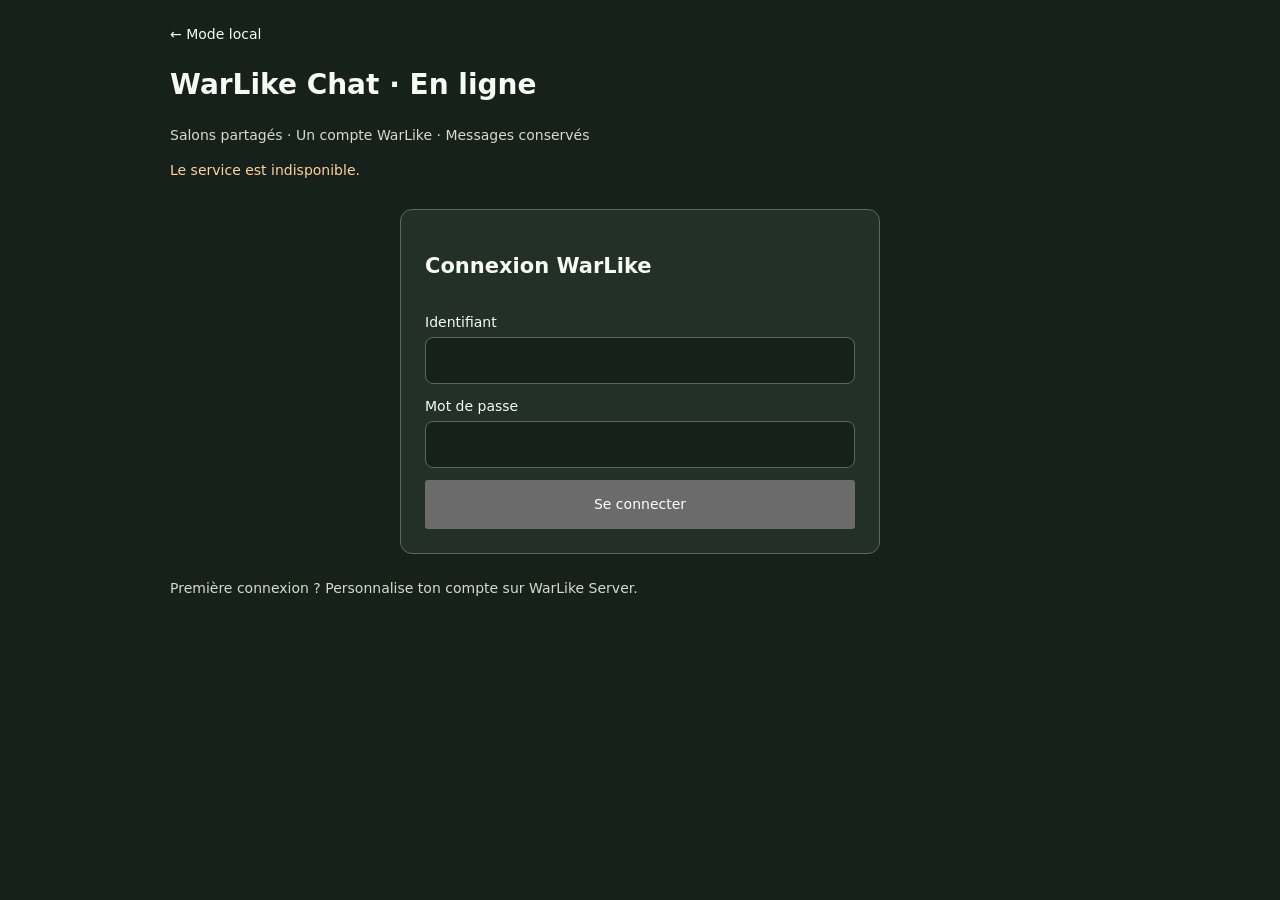
==== index.html @ e77556ca "Add opt-in Chat Web Push subscription and service worker" ====
<!doctype html><html data-warlike-app="warlike-chat" lang="fr"><head><meta charset="utf-8"><meta name="viewport" content="width=device-width,initial-scale=1"><title>WarLike Chat — En ligne</title><link rel="stylesheet" href="/style.css"><style>body{padding:24px}.online{max-width:940px;margin:auto}.online input,.online button,.online select{padding:12px;margin:5px;font:inherit}.online input,.online select{color:#f2f7fa;background:#17242b;border:1px solid #53616c;border-radius:8px}.online button{cursor:pointer}#feed{height:50vh;overflow:auto;border:1px solid #52606c;padding:16px;border-radius:12px}#feed article{padding:12px;border-bottom:1px solid #4e5a63}#feedback{min-height:25px;color:#ffd29a}form{margin:12px 0}[hidden]{display:none!important}.hint{color:#b2c5ce}.delete{font-size:12px}#message{width:min(70%,600px)}.exchange{display:grid;grid-template-columns:200px minmax(0,1fr);gap:12px}.exchange aside{border:1px solid var(--wl-border,#53616c);padding:12px;border-radius:10px}#members{display:grid;max-height:40vh;overflow:auto}#members button{text-align:left}#feed article{max-width:85%;background:var(--wl-surface-alt,#303d35);border-radius:10px;margin:8px 0;overflow-wrap:anywhere}#feed article.own{margin-left:auto;border:1px solid var(--wl-border,#53616c)}@media(max-width:600px){.exchange{grid-template-columns:1fr}#members{max-height:110px}} </style>
<link rel="stylesheet" href="/design-system/warlike-foundation.css?v=1.1">
<link rel="stylesheet" href="/design-system/warlike-shell.css?v=1.1">
<style>#login{display:grid;gap:12px;max-width:480px;margin:24px auto;padding:24px;border:1px solid var(--wl-border,#53616c);border-radius:12px;background:var(--wl-surface,#24332b)}#login label{display:grid;gap:4px}#login input{width:100%;box-sizing:border-box;margin:0;color:var(--wl-text,#fff);background:var(--wl-bg,#17242b)}#login button{margin:0}body{background:var(--wl-bg,#17242b);color:var(--wl-text,#fff)}</style><style>.account-bar{display:flex;justify-content:flex-end;margin-bottom:12px}.account-bar details,#recordingsPanel{border:1px solid var(--wl-border,#53616c);background:var(--wl-surface,#24332b);color:var(--wl-text,#fff);padding:16px;border-radius:12px}.account-bar summary{cursor:pointer}.account-bar details[open]{min-width:min(280px,90vw)}.account-bar details button,.account-bar details a{display:block;margin:8px 0}.account-bar a{color:inherit}</style></head><body><main class="online"><a href="/local.html">← Mode local</a><h1>WarLike Chat · En ligne</h1><p class="hint">Salons partagés · Un compte WarLike · Messages conservés</p><p id="feedback" role="status">Chargement du formulaire sécurisé…</p><noscript>Active JavaScript pour te connecter.</noscript><section id="auth"><form id="login" method="post" action="/api/login"><h2>Connexion WarLike</h2><label>Identifiant <input name="username" autocomplete="username" required></label><label>Mot de passe <input type="password" name="password" autocomplete="current-password" required></label><button id="loginSubmit" disabled>Se connecter</button></form><p class="hint">Première connexion ? <a href="https://warlike-server.pages.dev/connexion">Personnalise ton compte sur WarLike Server</a>.</p></section><section id="chat" hidden><header class="account-bar"><details id="accountMenu"><summary>Mon compte · <b id="who"></b></summary><p id="accountRole"></p><a href="https://warlike-server.pages.dev/connexion">Gérer mon compte</a><button type="button" id="openRecordings">Mes enregistrements</button><button type="button" id="pushToggle">Activer les notifications</button><p id="pushStatus" role="status"></p><button type="button" id="logout">Se déconnecter</button></details></header><section id="recordingsPanel" hidden aria-labelledby="recordingsTitle"><h2 id="recordingsTitle">Mes enregistrements</h2><button type="button" id="closeRecordings">Retour aux conversations</button><p role="status">Le service de capture des conférences n’est pas encore activé. Aucun enregistrement disponible.</p></section><div id="conversationWorkspace"><details id="meetingPanel"><summary>Réunions</summary><form id="meetingCreate"><label>Titre<input name="title" maxlength="120" required></label><button>Créer une salle</button></form><button id="meetingRefresh">Actualiser les réunions</button><p id="meetingStatus" role="status"></p><div id="meetingList"></div></details><details id="sharedContacts"><summary>Contacts synchronisés WarLike</summary><form id="sharedContactForm"><label>Nom<input name="name" maxlength="80" required></label><label>Numéro WarLike<input name="number" maxlength="24" required></label><button>Enregistrer</button></form><label>Rechercher un contact<input id="sharedSearch" type="search" maxlength="80"></label><button id="sharedContactRefresh" type="button">Actualiser</button><p id="sharedContactStatus" role="status"></p><ul id="sharedContactList"></ul></details><label>Salon <select id="room"></select></label><div class="exchange"><aside><h3>Membres</h3><small>● En ligne · ○ Hors ligne</small><div id="members"></div></aside><div id="feed" role="log" aria-live="polite"></div></div><form id="sendForm"><label for="message">Message</label><input id="message" maxlength="2000" required placeholder="Écris un message…"><button>Envoyer</button></form><small>Actualisation toutes les 3 secondes · Messages partagés avec les membres connectés</small></div></section></main><script type="module" src="/online.js?v=5"></script></body></html>
---- style.css ----
:root{font:14px/1.5 Inter,system-ui,'Segoe UI',sans-serif;color:#e7eef5;background:#0c1118}*{box-sizing:border-box}body{margin:0}button,input,textarea{font:inherit}button{cursor:pointer}a{color:inherit;text-decoration:none}button:focus-visible,a:focus-visible,input:focus-visible,textarea:focus-visible{outline:2px solid #7fddc8;outline-offset:2px}.shell{display:grid;grid-template-columns:255px minmax(0,1fr) 240px;height:100dvh;min-height:500px}.sidebar{display:flex;flex-direction:column;background:#121a24;border-right:1px solid #2e3847;padding:25px 14px}.brand{display:flex;align-items:center;gap:12px;padding:0 12px;margin-bottom:45px}.mark{width:40px;height:42px;display:grid;place-items:center;border:1px solid #7ed9bd;background:#1c413c;border-radius:10px;font-size:27px;font-weight:900;color:#a7ffdd}.brand b{display:block;letter-spacing:2px}.brand small{font-size:9px;letter-spacing:1.5px;color:#78b5aa}.section-name,.kicker{font-size:10px;letter-spacing:1.8px;color:#8295a9;font-weight:700}.section-name{padding:0 14px;margin-bottom:10px}#rooms{display:grid;gap:5px}#rooms button{display:flex;gap:11px;width:100%;border:0;border-radius:8px;background:transparent;color:#afbfcd;padding:11px 14px;text-align:left}#rooms button span{color:#738c9a;font-size:18px;line-height:19px}#rooms button.active,#rooms button:hover{background:#243a43;color:white}#rooms button.active span{color:#7dd9bf}.new-room{margin:18px 4px;border:1px dashed #476173;background:#192632;color:#98bcb7;padding:11px;border-radius:8px;text-align:left}.side-bottom{margin-top:auto;padding:15px 8px 0;border-top:1px solid #33404e;display:flex;gap:10px;align-items:center}.user-avatar{width:38px;height:38px;display:grid;place-items:center;border-radius:11px;background:#386d5e;font-weight:800}.side-bottom small{display:block;font-size:10px;color:#8497a3}.main{min-width:0;display:flex;flex-direction:column;background:radial-gradient(circle at 82% -15%,#24453a50,transparent 44%),#0c131a}.top{border-bottom:1px solid #2b3541;padding:22px 30px 18px;display:flex;align-items:center;justify-content:space-between;gap:16px}.top h1{font-size:24px;margin:4px 0;font-weight:700}.top span{font-size:12px;color:#9aaab7}.header-actions{display:flex;gap:8px;flex-wrap:wrap}.header-actions button,.import-button{border:1px solid #3a4b5b;background:#1c2a35;color:#cfdfeb;border-radius:7px;padding:9px 11px;cursor:pointer}.header-actions button:hover,.import-button:hover{background:#2a4249}.notice{display:flex;align-items:flex-start;gap:9px;background:#182b32;border-bottom:1px solid #2c4b4b;padding:10px 27px;color:#a9c9c5;font-size:11px}.dot{display:block;width:7px;height:7px;border-radius:50%;background:#ddb57b;flex-shrink:0;margin-top:4px}.messages{flex:1;overflow-y:auto;padding:25px 30px;scrollbar-width:thin}.empty{margin:70px auto;max-width:370px;text-align:center;color:#8da1ae}.empty b{display:block;color:#dae9ed;font-size:18px;margin-bottom:9px}.message{display:flex;gap:12px;margin:0 0 24px;max-width:850px}.avatar{height:38px;width:38px;background:#244a47;border:1px solid #427d72;border-radius:11px;display:grid;place-items:center;color:#b1f6df;flex-shrink:0;font-weight:800}.message header{display:flex;align-items:center;gap:10px}.message header b{font-size:13px}.message time{color:#82919e;font-size:10px}.message p{margin:5px 0;white-space:pre-wrap;overflow-wrap:anywhere;font-size:13px;color:#cddae4}.message main{flex:1;min-width:0}.message .delete{margin-left:auto;border:0;color:#8699a6;background:none;font-size:12px;visibility:hidden}.message:hover .delete,.message .delete:focus-visible{visibility:visible}.composer{background:#121c26;border-top:1px solid #2e404c;padding:16px 26px 20px}.composer label{display:block;color:#a3b9c2;font-weight:800;letter-spacing:.8px;font-size:10px;margin-bottom:7px}.compose-row{display:flex;gap:10px;align-items:stretch}.compose-row textarea{flex:1;min-width:0;resize:vertical;max-height:190px;min-height:60px;border:1px solid #435262;border-radius:8px;background:#1c2c37;color:#e8f3f2;padding:11px 12px}.compose-row button{background:#8fdec1;color:#10251e;border:0;border-radius:8px;padding:0 20px;font-weight:800}.composer small{display:block;margin-top:7px;font-size:10px;color:#879cab}.details{background:#141e29;border-left:1px solid #2e3846;padding:27px 20px}.room-symbol{height:72px;width:72px;border:1px solid #427765;border-radius:18px;background:#234338;display:grid;place-items:center;font-size:40px;color:#a7f1d3;margin:25px 0 15px}.details h2{font-size:19px;margin:0}.details p{color:#97a9b8;font-size:12px;line-height:1.65}.stat{margin:24px 0;padding:13px;background:#1e2d39;border:1px solid #344858;border-radius:9px}.stat strong{font-size:25px;display:block}.stat span{color:#96afbe;font-size:11px}.details hr{border:0;border-top:1px solid #2d3e49}.details h3{color:#899fae;font-size:10px;letter-spacing:1.5px}.details button{display:block;background:#32282b;border:1px solid #65424b;color:#f0c8c8;border-radius:7px;padding:10px;width:100%;margin:13px 0}.details a{display:block;color:#9bdfc7;margin:14px 0}.details .small{font-size:11px;margin-top:30px}.searchbar{display:flex;gap:8px;padding:10px 27px;background:#15242d}.searchbar input{flex:1;min-width:0;background:#253744;border:1px solid #4b6571;color:#e8f3f3;padding:8px;border-radius:6px}.searchbar button{background:transparent;color:#e9eeee;border:0}dialog{background:#17242e;color:#e9f0f7;border:1px solid #4b6470;border-radius:12px;min-width:min(440px,95vw);box-shadow:0 15px 70px #0009}dialog::backdrop{background:#050b11bc}dialog h2{margin:0 0 19px}dialog label{display:grid;gap:6px;margin:13px 0;font-size:12px}dialog input{background:#243541;border:1px solid #526371;border-radius:6px;padding:9px;color:white}.dialog-actions{display:flex;justify-content:end;gap:9px;margin-top:23px}.dialog-actions button{background:#285e50;color:white;border:0;border-radius:6px;padding:9px 15px}@media(max-width:1100px){.shell{grid-template-columns:230px minmax(0,1fr)}.details{display:none}}@media(max-width:640px){.shell{grid-template-columns:1fr;grid-template-rows:auto minmax(0,1fr);height:100dvh}.sidebar{padding:10px 10px 4px;border-right:0;border-bottom:1px solid #354956}.brand{margin:0 0 8px}.mark{width:32px;height:32px;font-size:20px}.section-name,.side-bottom{display:none}#rooms{display:flex;gap:5px;overflow-x:auto}#rooms button{min-width:max-content;padding:7px 10px}.new-room{margin:5px 0;padding:7px}.top{padding:13px 16px;align-items:flex-start}.top h1{font-size:19px}.header-actions{gap:4px}.header-actions button,.import-button{font-size:11px;padding:6px}.messages{padding:18px 15px}.composer{padding:12px}.compose-row button{padding:0 12px}.notice{padding:7px 12px}}
---- design-system/warlike-shell.css ----
/* WarLike shell adapter — presentation only; retain app layout and semantic states. */
html[data-warlike-app="warlike-chat"],html[data-warlike-app="warlike-chat"] body.light{--bg:var(--wl-bg);--panel:var(--wl-surface);--panel2:var(--wl-surface-alt);--surface:var(--wl-surface);--soft:var(--wl-surface-alt);--side:var(--wl-bg);--line:var(--wl-border);--text:var(--wl-text);--white:var(--wl-text);--muted:var(--wl-text-muted);--accent:var(--wl-accent);--green:var(--wl-accent);--primary:var(--wl-primary);--teal:var(--wl-accent);}
html[data-warlike-app="warlike-chat"] :is(.sidebar,.details,.composer,.notice,.stat,.searchbar,dialog){background:var(--wl-surface);border-color:var(--wl-border);color:var(--wl-text)}
html[data-warlike-app="warlike-chat"] :is(.hero,.welcome){background:linear-gradient(115deg,var(--wl-surface-alt),var(--wl-surface));border-color:var(--wl-border);color:var(--wl-text)}
html[data-warlike-app="warlike-chat"] :is(.brand small,.brand-sub,.muted,.hint,.tag,.pill,.kicker,.side-title){color:var(--wl-text-muted)}
html[data-warlike-app="warlike-chat"] :is(.eyebrow,.brand em,.brand b,.brand strong span,.logo span){color:var(--wl-accent)}
html[data-warlike-app="warlike-chat"] :is(.primary,.btn.primary,.button:not(.secondary),.cta,.read,.new-room,.export-btn,.compose-launch,.hub-primary){background:var(--wl-primary);border-color:var(--wl-primary);color:var(--wl-primary-text);border-radius:var(--wl-radius-sm)}
html[data-warlike-app="warlike-chat"] :is(.primary,.btn.primary,.cta,.read,.export-btn,.compose-launch):hover:not(:disabled){background:var(--wl-surface-alt);color:var(--wl-text);border-color:var(--wl-focus)}
html[data-warlike-app="warlike-chat"] :is(.btn:not(.primary),.secondary,.button.secondary,.ghost,.outline,.import-button,.header-actions button){background:var(--wl-surface-alt);border-color:var(--wl-border);color:var(--wl-text)}
html[data-warlike-app="warlike-chat"] :is(input:not([type=color]):not([type=range]):not([type=checkbox]):not([type=radio]):not([type=file]),select,textarea){background:var(--wl-bg);border-color:var(--wl-border);color:var(--wl-text)}
html[data-warlike-app="warlike-chat"] :is(input,textarea)::placeholder{color:var(--wl-text-muted);opacity:1}
html[data-warlike-app="warlike-chat"] :is(nav button,nav a,.nav button,.filters button,.filter,.tab):is(.active,[aria-current=page],[aria-current=true],[aria-pressed=true]){background:var(--wl-surface-alt);border-color:var(--wl-focus);color:var(--wl-text)}
html[data-warlike-app="warlike-chat"] :is(.mark,.brand-mark,.logo:not(a),.brand .mark){background:var(--wl-forest);border-color:var(--wl-sage);color:var(--wl-ivory)}
html[data-warlike-app="warlike-chat"] .main{background:var(--wl-bg)}
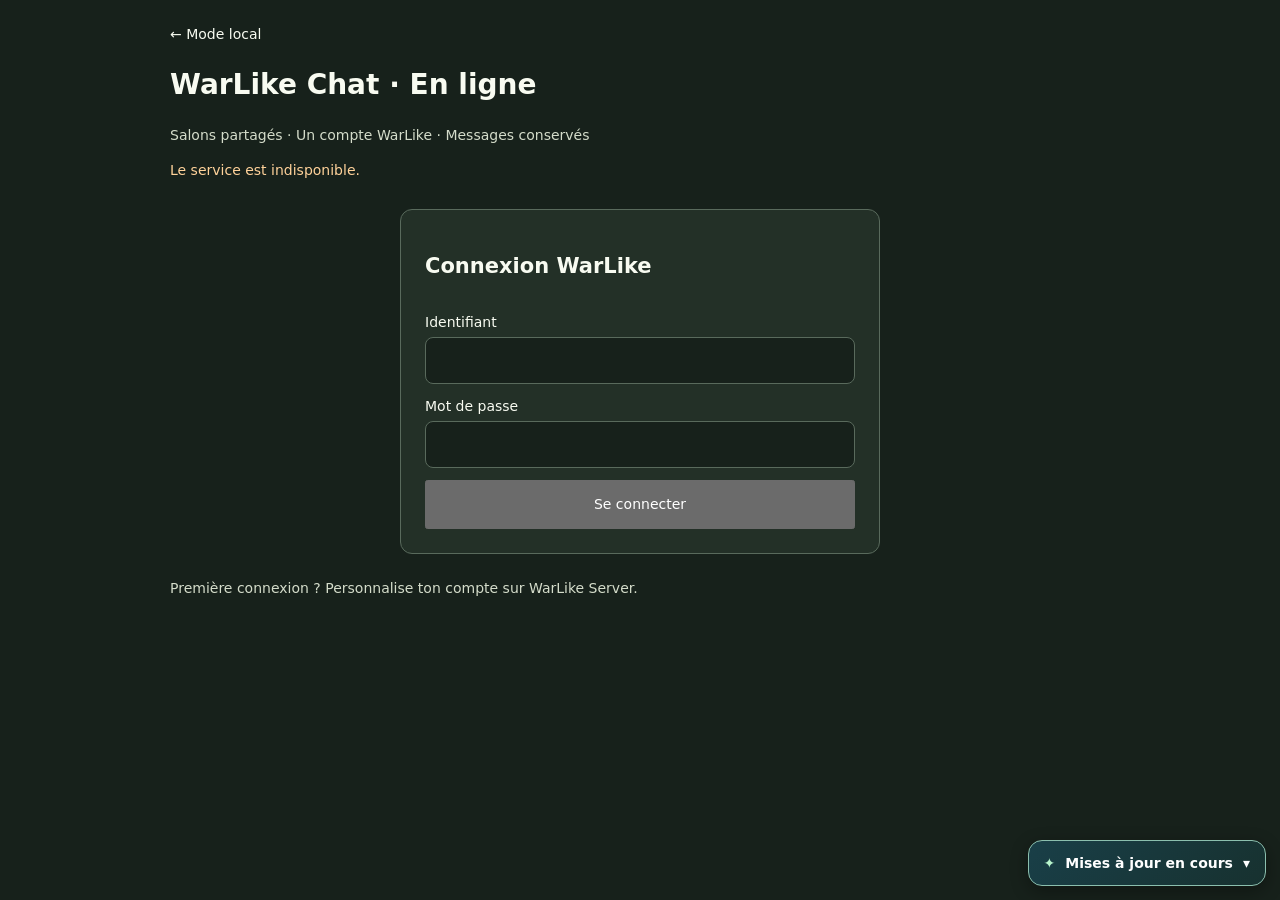
==== commit 6f5db418: "feat(ui): add unobtrusive update notice" ====
--- a/index.html
+++ b/index.html
@@ -1,4 +1,4 @@
 <!doctype html><html data-warlike-app="warlike-chat" lang="fr"><head><meta charset="utf-8"><meta name="viewport" content="width=device-width,initial-scale=1"><title>WarLike Chat — En ligne</title><link rel="stylesheet" href="/style.css"><style>body{padding:24px}.online{max-width:940px;margin:auto}.online input,.online button,.online select{padding:12px;margin:5px;font:inherit}.online input,.online select{color:#f2f7fa;background:#17242b;border:1px solid #53616c;border-radius:8px}.online button{cursor:pointer}#feed{height:50vh;overflow:auto;border:1px solid #52606c;padding:16px;border-radius:12px}#feed article{padding:12px;border-bottom:1px solid #4e5a63}#feedback{min-height:25px;color:#ffd29a}form{margin:12px 0}[hidden]{display:none!important}.hint{color:#b2c5ce}.delete{font-size:12px}#message{width:min(70%,600px)}.exchange{display:grid;grid-template-columns:200px minmax(0,1fr);gap:12px}.exchange aside{border:1px solid var(--wl-border,#53616c);padding:12px;border-radius:10px}#members{display:grid;max-height:40vh;overflow:auto}#members button{text-align:left}#feed article{max-width:85%;background:var(--wl-surface-alt,#303d35);border-radius:10px;margin:8px 0;overflow-wrap:anywhere}#feed article.own{margin-left:auto;border:1px solid var(--wl-border,#53616c)}@media(max-width:600px){.exchange{grid-template-columns:1fr}#members{max-height:110px}} </style>
 <link rel="stylesheet" href="/design-system/warlike-foundation.css?v=1.1">
 <link rel="stylesheet" href="/design-system/warlike-shell.css?v=1.1">
-<style>#login{display:grid;gap:12px;max-width:480px;margin:24px auto;padding:24px;border:1px solid var(--wl-border,#53616c);border-radius:12px;background:var(--wl-surface,#24332b)}#login label{display:grid;gap:4px}#login input{width:100%;box-sizing:border-box;margin:0;color:var(--wl-text,#fff);background:var(--wl-bg,#17242b)}#login button{margin:0}body{background:var(--wl-bg,#17242b);color:var(--wl-text,#fff)}</style><style>.account-bar{display:flex;justify-content:flex-end;margin-bottom:12px}.account-bar details,#recordingsPanel{border:1px solid var(--wl-border,#53616c);background:var(--wl-surface,#24332b);color:var(--wl-text,#fff);padding:16px;border-radius:12px}.account-bar summary{cursor:pointer}.account-bar details[open]{min-width:min(280px,90vw)}.account-bar details button,.account-bar details a{display:block;margin:8px 0}.account-bar a{color:inherit}</style></head><body><main class="online"><a href="/local.html">← Mode local</a><h1>WarLike Chat · En ligne</h1><p class="hint">Salons partagés · Un compte WarLike · Messages conservés</p><p id="feedback" role="status">Chargement du formulaire sécurisé…</p><noscript>Active JavaScript pour te connecter.</noscript><section id="auth"><form id="login" method="post" action="/api/login"><h2>Connexion WarLike</h2><label>Identifiant <input name="username" autocomplete="username" required></label><label>Mot de passe <input type="password" name="password" autocomplete="current-password" required></label><button id="loginSubmit" disabled>Se connecter</button></form><p class="hint">Première connexion ? <a href="https://warlike-server.pages.dev/connexion">Personnalise ton compte sur WarLike Server</a>.</p></section><section id="chat" hidden><header class="account-bar"><details id="accountMenu"><summary>Mon compte · <b id="who"></b></summary><p id="accountRole"></p><a href="https://warlike-server.pages.dev/connexion">Gérer mon compte</a><button type="button" id="openRecordings">Mes enregistrements</button><button type="button" id="pushToggle">Activer les notifications</button><p id="pushStatus" role="status"></p><button type="button" id="logout">Se déconnecter</button></details></header><section id="recordingsPanel" hidden aria-labelledby="recordingsTitle"><h2 id="recordingsTitle">Mes enregistrements</h2><button type="button" id="closeRecordings">Retour aux conversations</button><p role="status">Le service de capture des conférences n’est pas encore activé. Aucun enregistrement disponible.</p></section><div id="conversationWorkspace"><details id="meetingPanel"><summary>Réunions</summary><form id="meetingCreate"><label>Titre<input name="title" maxlength="120" required></label><button>Créer une salle</button></form><button id="meetingRefresh">Actualiser les réunions</button><p id="meetingStatus" role="status"></p><div id="meetingList"></div></details><details id="sharedContacts"><summary>Contacts synchronisés WarLike</summary><form id="sharedContactForm"><label>Nom<input name="name" maxlength="80" required></label><label>Numéro WarLike<input name="number" maxlength="24" required></label><button>Enregistrer</button></form><label>Rechercher un contact<input id="sharedSearch" type="search" maxlength="80"></label><button id="sharedContactRefresh" type="button">Actualiser</button><p id="sharedContactStatus" role="status"></p><ul id="sharedContactList"></ul></details><label>Salon <select id="room"></select></label><div class="exchange"><aside><h3>Membres</h3><small>● En ligne · ○ Hors ligne</small><div id="members"></div></aside><div id="feed" role="log" aria-live="polite"></div></div><form id="sendForm"><label for="message">Message</label><input id="message" maxlength="2000" required placeholder="Écris un message…"><button>Envoyer</button></form><small>Actualisation toutes les 3 secondes · Messages partagés avec les membres connectés</small></div></section></main><script type="module" src="/online.js?v=5"></script></body></html>
+<style>#login{display:grid;gap:12px;max-width:480px;margin:24px auto;padding:24px;border:1px solid var(--wl-border,#53616c);border-radius:12px;background:var(--wl-surface,#24332b)}#login label{display:grid;gap:4px}#login input{width:100%;box-sizing:border-box;margin:0;color:var(--wl-text,#fff);background:var(--wl-bg,#17242b)}#login button{margin:0}body{background:var(--wl-bg,#17242b);color:var(--wl-text,#fff)}</style><style>.account-bar{display:flex;justify-content:flex-end;margin-bottom:12px}.account-bar details,#recordingsPanel{border:1px solid var(--wl-border,#53616c);background:var(--wl-surface,#24332b);color:var(--wl-text,#fff);padding:16px;border-radius:12px}.account-bar summary{cursor:pointer}.account-bar details[open]{min-width:min(280px,90vw)}.account-bar details button,.account-bar details a{display:block;margin:8px 0}.account-bar a{color:inherit}</style><link rel="stylesheet" href="./warlike-update-status.css"></head><body><details class="warlike-update-notice"><summary>Mises à jour en cours</summary><p>WarLike évolue : améliorations et nouvelles fonctionnalités. Vous pouvez continuer à utiliser cette application normalement.</p></details><main class="online"><a href="/local.html">← Mode local</a><h1>WarLike Chat · En ligne</h1><p class="hint">Salons partagés · Un compte WarLike · Messages conservés</p><p id="feedback" role="status">Chargement du formulaire sécurisé…</p><noscript>Active JavaScript pour te connecter.</noscript><section id="auth"><form id="login" method="post" action="/api/login"><h2>Connexion WarLike</h2><label>Identifiant <input name="username" autocomplete="username" required></label><label>Mot de passe <input type="password" name="password" autocomplete="current-password" required></label><button id="loginSubmit" disabled>Se connecter</button></form><p class="hint">Première connexion ? <a href="https://warlike-server.pages.dev/connexion">Personnalise ton compte sur WarLike Server</a>.</p></section><section id="chat" hidden><header class="account-bar"><details id="accountMenu"><summary>Mon compte · <b id="who"></b></summary><p id="accountRole"></p><a href="https://warlike-server.pages.dev/connexion">Gérer mon compte</a><button type="button" id="openRecordings">Mes enregistrements</button><button type="button" id="pushToggle">Activer les notifications</button><p id="pushStatus" role="status"></p><button type="button" id="logout">Se déconnecter</button></details></header><section id="recordingsPanel" hidden aria-labelledby="recordingsTitle"><h2 id="recordingsTitle">Mes enregistrements</h2><button type="button" id="closeRecordings">Retour aux conversations</button><p role="status">Le service de capture des conférences n’est pas encore activé. Aucun enregistrement disponible.</p></section><div id="conversationWorkspace"><details id="meetingPanel"><summary>Réunions</summary><form id="meetingCreate"><label>Titre<input name="title" maxlength="120" required></label><button>Créer une salle</button></form><button id="meetingRefresh">Actualiser les réunions</button><p id="meetingStatus" role="status"></p><div id="meetingList"></div></details><details id="sharedContacts"><summary>Contacts synchronisés WarLike</summary><form id="sharedContactForm"><label>Nom<input name="name" maxlength="80" required></label><label>Numéro WarLike<input name="number" maxlength="24" required></label><button>Enregistrer</button></form><label>Rechercher un contact<input id="sharedSearch" type="search" maxlength="80"></label><button id="sharedContactRefresh" type="button">Actualiser</button><p id="sharedContactStatus" role="status"></p><ul id="sharedContactList"></ul></details><label>Salon <select id="room"></select></label><div class="exchange"><aside><h3>Membres</h3><small>● En ligne · ○ Hors ligne</small><div id="members"></div></aside><div id="feed" role="log" aria-live="polite"></div></div><form id="sendForm"><label for="message">Message</label><input id="message" maxlength="2000" required placeholder="Écris un message…"><button>Envoyer</button></form><small>Actualisation toutes les 3 secondes · Messages partagés avec les membres connectés</small></div></section></main><script type="module" src="/online.js?v=6"></script></body></html>
--- a/warlike-update-status.css
+++ b/warlike-update-status.css
@@ -0,0 +1 @@
+.warlike-update-notice{position:fixed;bottom:14px;right:14px;z-index:900;max-width:min(360px,calc(100vw - 28px));font:600 14px/1.5 system-ui,sans-serif;color:#fff;background:linear-gradient(135deg,#193f48,#17312f);border:1px solid #8bbfae;border-radius:14px;box-shadow:0 5px 18px #0005;overflow:hidden}.warlike-update-notice summary{list-style:none;cursor:pointer;display:flex;gap:10px;align-items:center;min-height:44px;padding:9px 15px;color:#fff}.warlike-update-notice summary::-webkit-details-marker{display:none}.warlike-update-notice summary::before{content:"✦";color:#b8f5cc}.warlike-update-notice summary::after{content:"▾";margin-left:auto}.warlike-update-notice[open] summary::after{content:"▴"}.warlike-update-notice p{margin:0;padding:0 15px 15px;color:#ebf5f0;font-weight:400}.warlike-update-notice summary:focus-visible{outline:3px solid #fff;outline-offset:-4px}@media(max-width:480px){.warlike-update-notice{bottom:8px;right:8px;max-width:min(300px,calc(100vw - 16px))}}@media print{.warlike-update-notice{display:none!important}}
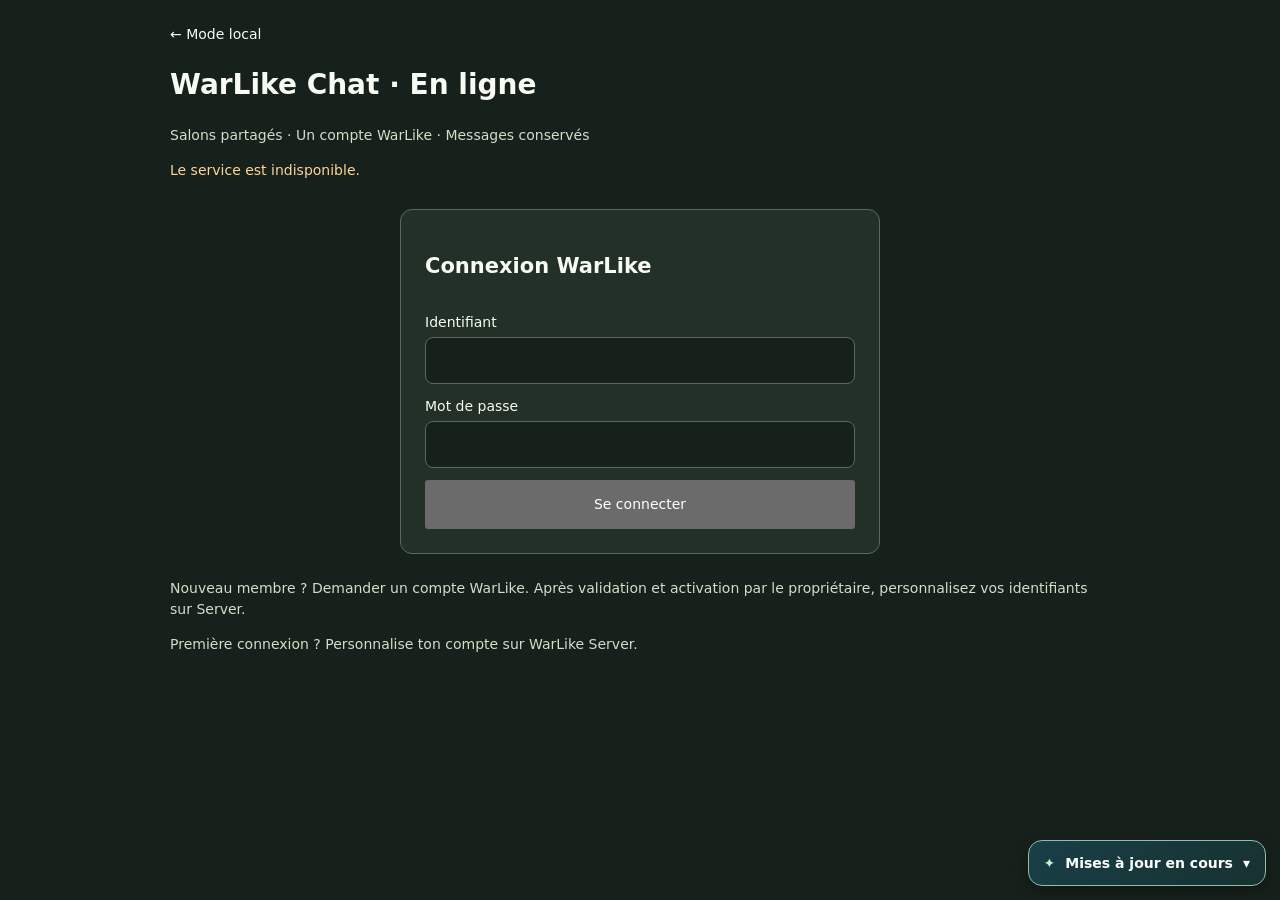
==== commit 5a1f8fcf: "Merge current Chat main and preserve centralized enrollment link" ====
--- a/index.html
+++ b/index.html
@@ -1,4 +1,4 @@
 <!doctype html><html data-warlike-app="warlike-chat" lang="fr"><head><meta charset="utf-8"><meta name="viewport" content="width=device-width,initial-scale=1"><title>WarLike Chat — En ligne</title><link rel="stylesheet" href="/style.css"><style>body{padding:24px}.online{max-width:940px;margin:auto}.online input,.online button,.online select{padding:12px;margin:5px;font:inherit}.online input,.online select{color:#f2f7fa;background:#17242b;border:1px solid #53616c;border-radius:8px}.online button{cursor:pointer}#feed{height:50vh;overflow:auto;border:1px solid #52606c;padding:16px;border-radius:12px}#feed article{padding:12px;border-bottom:1px solid #4e5a63}#feedback{min-height:25px;color:#ffd29a}form{margin:12px 0}[hidden]{display:none!important}.hint{color:#b2c5ce}.delete{font-size:12px}#message{width:min(70%,600px)}.exchange{display:grid;grid-template-columns:200px minmax(0,1fr);gap:12px}.exchange aside{border:1px solid var(--wl-border,#53616c);padding:12px;border-radius:10px}#members{display:grid;max-height:40vh;overflow:auto}#members button{text-align:left}#feed article{max-width:85%;background:var(--wl-surface-alt,#303d35);border-radius:10px;margin:8px 0;overflow-wrap:anywhere}#feed article.own{margin-left:auto;border:1px solid var(--wl-border,#53616c)}@media(max-width:600px){.exchange{grid-template-columns:1fr}#members{max-height:110px}} </style>
 <link rel="stylesheet" href="/design-system/warlike-foundation.css?v=1.1">
 <link rel="stylesheet" href="/design-system/warlike-shell.css?v=1.1">
-<style>#login{display:grid;gap:12px;max-width:480px;margin:24px auto;padding:24px;border:1px solid var(--wl-border,#53616c);border-radius:12px;background:var(--wl-surface,#24332b)}#login label{display:grid;gap:4px}#login input{width:100%;box-sizing:border-box;margin:0;color:var(--wl-text,#fff);background:var(--wl-bg,#17242b)}#login button{margin:0}body{background:var(--wl-bg,#17242b);color:var(--wl-text,#fff)}</style><style>.account-bar{display:flex;justify-content:flex-end;margin-bottom:12px}.account-bar details,#recordingsPanel{border:1px solid var(--wl-border,#53616c);background:var(--wl-surface,#24332b);color:var(--wl-text,#fff);padding:16px;border-radius:12px}.account-bar summary{cursor:pointer}.account-bar details[open]{min-width:min(280px,90vw)}.account-bar details button,.account-bar details a{display:block;margin:8px 0}.account-bar a{color:inherit}</style><link rel="stylesheet" href="./warlike-update-status.css"></head><body><details class="warlike-update-notice"><summary>Mises à jour en cours</summary><p>WarLike évolue : améliorations et nouvelles fonctionnalités. Vous pouvez continuer à utiliser cette application normalement.</p></details><main class="online"><a href="/local.html">← Mode local</a><h1>WarLike Chat · En ligne</h1><p class="hint">Salons partagés · Un compte WarLike · Messages conservés</p><p id="feedback" role="status">Chargement du formulaire sécurisé…</p><noscript>Active JavaScript pour te connecter.</noscript><section id="auth"><form id="login" method="post" action="/api/login"><h2>Connexion WarLike</h2><label>Identifiant <input name="username" autocomplete="username" required></label><label>Mot de passe <input type="password" name="password" autocomplete="current-password" required></label><button id="loginSubmit" disabled>Se connecter</button></form><p class="hint">Première connexion ? <a href="https://warlike-server.pages.dev/connexion">Personnalise ton compte sur WarLike Server</a>.</p></section><section id="chat" hidden><header class="account-bar"><details id="accountMenu"><summary>Mon compte · <b id="who"></b></summary><p id="accountRole"></p><a href="https://warlike-server.pages.dev/connexion">Gérer mon compte</a><button type="button" id="openRecordings">Mes enregistrements</button><button type="button" id="pushToggle">Activer les notifications</button><p id="pushStatus" role="status"></p><button type="button" id="logout">Se déconnecter</button></details></header><section id="recordingsPanel" hidden aria-labelledby="recordingsTitle"><h2 id="recordingsTitle">Mes enregistrements</h2><button type="button" id="closeRecordings">Retour aux conversations</button><p role="status">Le service de capture des conférences n’est pas encore activé. Aucun enregistrement disponible.</p></section><div id="conversationWorkspace"><details id="meetingPanel"><summary>Réunions</summary><form id="meetingCreate"><label>Titre<input name="title" maxlength="120" required></label><button>Créer une salle</button></form><button id="meetingRefresh">Actualiser les réunions</button><p id="meetingStatus" role="status"></p><div id="meetingList"></div></details><details id="sharedContacts"><summary>Contacts synchronisés WarLike</summary><form id="sharedContactForm"><label>Nom<input name="name" maxlength="80" required></label><label>Numéro WarLike<input name="number" maxlength="24" required></label><button>Enregistrer</button></form><label>Rechercher un contact<input id="sharedSearch" type="search" maxlength="80"></label><button id="sharedContactRefresh" type="button">Actualiser</button><p id="sharedContactStatus" role="status"></p><ul id="sharedContactList"></ul></details><label>Salon <select id="room"></select></label><div class="exchange"><aside><h3>Membres</h3><small>● En ligne · ○ Hors ligne</small><div id="members"></div></aside><div id="feed" role="log" aria-live="polite"></div></div><form id="sendForm"><label for="message">Message</label><input id="message" maxlength="2000" required placeholder="Écris un message…"><button>Envoyer</button></form><small>Actualisation toutes les 3 secondes · Messages partagés avec les membres connectés</small></div></section></main><script type="module" src="/online.js?v=6"></script></body></html>
+<style>#login{display:grid;gap:12px;max-width:480px;margin:24px auto;padding:24px;border:1px solid var(--wl-border,#53616c);border-radius:12px;background:var(--wl-surface,#24332b)}#login label{display:grid;gap:4px}#login input{width:100%;box-sizing:border-box;margin:0;color:var(--wl-text,#fff);background:var(--wl-bg,#17242b)}#login button{margin:0}body{background:var(--wl-bg,#17242b);color:var(--wl-text,#fff)}</style><style>.account-bar{display:flex;justify-content:flex-end;margin-bottom:12px}.account-bar details,#recordingsPanel{border:1px solid var(--wl-border,#53616c);background:var(--wl-surface,#24332b);color:var(--wl-text,#fff);padding:16px;border-radius:12px}.account-bar summary{cursor:pointer}.account-bar details[open]{min-width:min(280px,90vw)}.account-bar details button,.account-bar details a{display:block;margin:8px 0}.account-bar a{color:inherit}</style><link rel="stylesheet" href="./warlike-update-status.css"></head><body><details class="warlike-update-notice"><summary>Mises à jour en cours</summary><p>WarLike évolue : améliorations et nouvelles fonctionnalités. Vous pouvez continuer à utiliser cette application normalement.</p></details><main class="online"><a href="/local.html">← Mode local</a><h1>WarLike Chat · En ligne</h1><p class="hint">Salons partagés · Un compte WarLike · Messages conservés</p><p id="feedback" role="status">Chargement du formulaire sécurisé…</p><noscript>Active JavaScript pour te connecter.</noscript><section id="auth"><form id="login" method="post" action="/api/login"><h2>Connexion WarLike</h2><label>Identifiant <input name="username" autocomplete="username" required></label><label>Mot de passe <input type="password" name="password" autocomplete="current-password" required></label><button id="loginSubmit" disabled>Se connecter</button></form><p class="hint">Nouveau membre ? <a href="https://warlike-server.pages.dev/demande-compte">Demander un compte WarLike</a>. Après validation et activation par le propriétaire, personnalisez vos identifiants sur <a href="https://warlike-server.pages.dev/connexion">Server</a>.</p><p class="hint">Première connexion ? <a href="https://warlike-server.pages.dev/connexion">Personnalise ton compte sur WarLike Server</a>.</p></section><section id="chat" hidden><header class="account-bar"><details id="accountMenu"><summary>Mon compte · <b id="who"></b></summary><p id="accountRole"></p><a href="https://warlike-server.pages.dev/connexion">Gérer mon compte</a><button type="button" id="openRecordings">Mes enregistrements</button><button type="button" id="pushToggle">Activer les notifications</button><p id="pushStatus" role="status"></p><button type="button" id="logout">Se déconnecter</button></details></header><section id="recordingsPanel" hidden aria-labelledby="recordingsTitle"><h2 id="recordingsTitle">Mes enregistrements</h2><button type="button" id="closeRecordings">Retour aux conversations</button><p role="status">Le service de capture des conférences n’est pas encore activé. Aucun enregistrement disponible.</p></section><div id="conversationWorkspace"><details id="meetingPanel"><summary>Réunions</summary><form id="meetingCreate"><label>Titre<input name="title" maxlength="120" required></label><button>Créer une salle</button></form><button id="meetingRefresh">Actualiser les réunions</button><p id="meetingStatus" role="status"></p><div id="meetingList"></div></details><details id="sharedContacts"><summary>Contacts synchronisés WarLike</summary><form id="sharedContactForm"><label>Nom<input name="name" maxlength="80" required></label><label>Numéro WarLike<input name="number" maxlength="24" required></label><button>Enregistrer</button></form><label>Rechercher un contact<input id="sharedSearch" type="search" maxlength="80"></label><button id="sharedContactRefresh" type="button">Actualiser</button><p id="sharedContactStatus" role="status"></p><ul id="sharedContactList"></ul></details><label>Salon <select id="room"></select></label><div class="exchange"><aside><h3>Membres</h3><small>● En ligne · ○ Hors ligne</small><div id="members"></div></aside><div id="feed" role="log" aria-live="polite"></div></div><form id="sendForm"><label for="message">Message</label><input id="message" maxlength="2000" required placeholder="Écris un message…"><button>Envoyer</button></form><small>Actualisation toutes les 3 secondes · Messages partagés avec les membres connectés</small></div></section></main><script type="module" src="/online.js?v=6"></script></body></html>
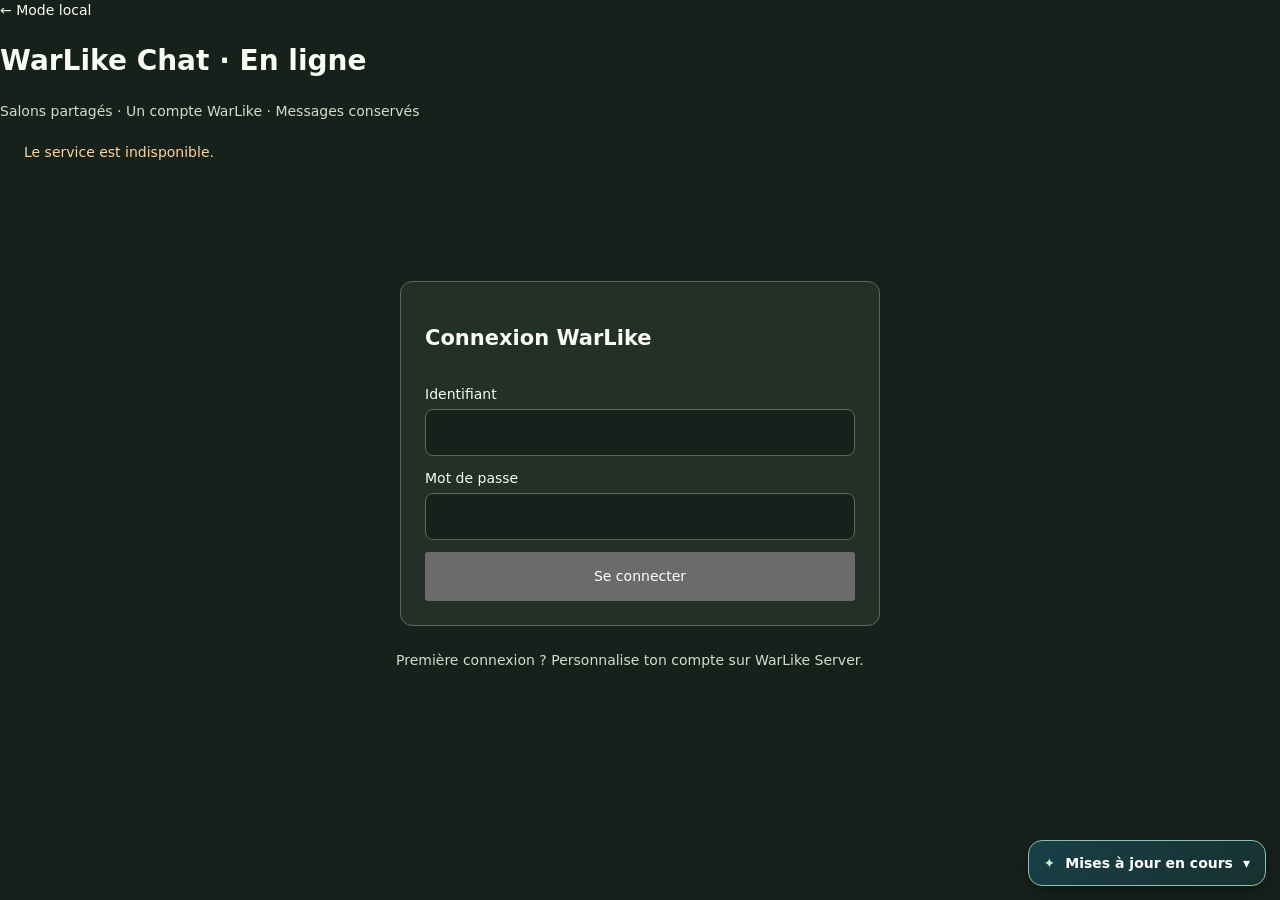
==== commit 421ccae1: "Reconcile full width workspace with current account, contacts, meetings and push UI" ====
--- a/index.html
+++ b/index.html
@@ -1,4 +1,4 @@
 <!doctype html><html data-warlike-app="warlike-chat" lang="fr"><head><meta charset="utf-8"><meta name="viewport" content="width=device-width,initial-scale=1"><title>WarLike Chat — En ligne</title><link rel="stylesheet" href="/style.css"><style>body{padding:24px}.online{max-width:940px;margin:auto}.online input,.online button,.online select{padding:12px;margin:5px;font:inherit}.online input,.online select{color:#f2f7fa;background:#17242b;border:1px solid #53616c;border-radius:8px}.online button{cursor:pointer}#feed{height:50vh;overflow:auto;border:1px solid #52606c;padding:16px;border-radius:12px}#feed article{padding:12px;border-bottom:1px solid #4e5a63}#feedback{min-height:25px;color:#ffd29a}form{margin:12px 0}[hidden]{display:none!important}.hint{color:#b2c5ce}.delete{font-size:12px}#message{width:min(70%,600px)}.exchange{display:grid;grid-template-columns:200px minmax(0,1fr);gap:12px}.exchange aside{border:1px solid var(--wl-border,#53616c);padding:12px;border-radius:10px}#members{display:grid;max-height:40vh;overflow:auto}#members button{text-align:left}#feed article{max-width:85%;background:var(--wl-surface-alt,#303d35);border-radius:10px;margin:8px 0;overflow-wrap:anywhere}#feed article.own{margin-left:auto;border:1px solid var(--wl-border,#53616c)}@media(max-width:600px){.exchange{grid-template-columns:1fr}#members{max-height:110px}} </style>
 <link rel="stylesheet" href="/design-system/warlike-foundation.css?v=1.1">
 <link rel="stylesheet" href="/design-system/warlike-shell.css?v=1.1">
-<style>#login{display:grid;gap:12px;max-width:480px;margin:24px auto;padding:24px;border:1px solid var(--wl-border,#53616c);border-radius:12px;background:var(--wl-surface,#24332b)}#login label{display:grid;gap:4px}#login input{width:100%;box-sizing:border-box;margin:0;color:var(--wl-text,#fff);background:var(--wl-bg,#17242b)}#login button{margin:0}body{background:var(--wl-bg,#17242b);color:var(--wl-text,#fff)}</style><style>.account-bar{display:flex;justify-content:flex-end;margin-bottom:12px}.account-bar details,#recordingsPanel{border:1px solid var(--wl-border,#53616c);background:var(--wl-surface,#24332b);color:var(--wl-text,#fff);padding:16px;border-radius:12px}.account-bar summary{cursor:pointer}.account-bar details[open]{min-width:min(280px,90vw)}.account-bar details button,.account-bar details a{display:block;margin:8px 0}.account-bar a{color:inherit}</style><link rel="stylesheet" href="./warlike-update-status.css"></head><body><details class="warlike-update-notice"><summary>Mises à jour en cours</summary><p>WarLike évolue : améliorations et nouvelles fonctionnalités. Vous pouvez continuer à utiliser cette application normalement.</p></details><main class="online"><a href="/local.html">← Mode local</a><h1>WarLike Chat · En ligne</h1><p class="hint">Salons partagés · Un compte WarLike · Messages conservés</p><p id="feedback" role="status">Chargement du formulaire sécurisé…</p><noscript>Active JavaScript pour te connecter.</noscript><section id="auth"><form id="login" method="post" action="/api/login"><h2>Connexion WarLike</h2><label>Identifiant <input name="username" autocomplete="username" required></label><label>Mot de passe <input type="password" name="password" autocomplete="current-password" required></label><button id="loginSubmit" disabled>Se connecter</button></form><p class="hint">Nouveau membre ? <a href="https://warlike-server.pages.dev/demande-compte">Demander un compte WarLike</a>. Après validation et activation par le propriétaire, personnalisez vos identifiants sur <a href="https://warlike-server.pages.dev/connexion">Server</a>.</p><p class="hint">Première connexion ? <a href="https://warlike-server.pages.dev/connexion">Personnalise ton compte sur WarLike Server</a>.</p></section><section id="chat" hidden><header class="account-bar"><details id="accountMenu"><summary>Mon compte · <b id="who"></b></summary><p id="accountRole"></p><a href="https://warlike-server.pages.dev/connexion">Gérer mon compte</a><button type="button" id="openRecordings">Mes enregistrements</button><button type="button" id="pushToggle">Activer les notifications</button><p id="pushStatus" role="status"></p><button type="button" id="logout">Se déconnecter</button></details></header><section id="recordingsPanel" hidden aria-labelledby="recordingsTitle"><h2 id="recordingsTitle">Mes enregistrements</h2><button type="button" id="closeRecordings">Retour aux conversations</button><p role="status">Le service de capture des conférences n’est pas encore activé. Aucun enregistrement disponible.</p></section><div id="conversationWorkspace"><details id="meetingPanel"><summary>Réunions</summary><form id="meetingCreate"><label>Titre<input name="title" maxlength="120" required></label><button>Créer une salle</button></form><button id="meetingRefresh">Actualiser les réunions</button><p id="meetingStatus" role="status"></p><div id="meetingList"></div></details><details id="sharedContacts"><summary>Contacts synchronisés WarLike</summary><form id="sharedContactForm"><label>Nom<input name="name" maxlength="80" required></label><label>Numéro WarLike<input name="number" maxlength="24" required></label><button>Enregistrer</button></form><label>Rechercher un contact<input id="sharedSearch" type="search" maxlength="80"></label><button id="sharedContactRefresh" type="button">Actualiser</button><p id="sharedContactStatus" role="status"></p><ul id="sharedContactList"></ul></details><label>Salon <select id="room"></select></label><div class="exchange"><aside><h3>Membres</h3><small>● En ligne · ○ Hors ligne</small><div id="members"></div></aside><div id="feed" role="log" aria-live="polite"></div></div><form id="sendForm"><label for="message">Message</label><input id="message" maxlength="2000" required placeholder="Écris un message…"><button>Envoyer</button></form><small>Actualisation toutes les 3 secondes · Messages partagés avec les membres connectés</small></div></section></main><script type="module" src="/online.js?v=6"></script></body></html>
+<style>#login{display:grid;gap:12px;max-width:480px;margin:24px auto;padding:24px;border:1px solid var(--wl-border,#53616c);border-radius:12px;background:var(--wl-surface,#24332b)}#login label{display:grid;gap:4px}#login input{width:100%;box-sizing:border-box;margin:0;color:var(--wl-text,#fff);background:var(--wl-bg,#17242b)}#login button{margin:0}body{background:var(--wl-bg,#17242b);color:var(--wl-text,#fff)}</style><style>.account-bar{display:flex;justify-content:flex-end;margin-bottom:12px}.account-bar details,#recordingsPanel{border:1px solid var(--wl-border,#53616c);background:var(--wl-surface,#24332b);color:var(--wl-text,#fff);padding:16px;border-radius:12px}.account-bar summary{cursor:pointer}.account-bar details[open]{min-width:min(280px,90vw)}.account-bar details button,.account-bar details a{display:block;margin:8px 0}.account-bar a{color:inherit}</style><link rel="stylesheet" href="./warlike-update-status.css"><link rel="stylesheet" href="/online-workspace.css?v=1"></head><body><details class="warlike-update-notice"><summary>Mises à jour en cours</summary><p>WarLike évolue : améliorations et nouvelles fonctionnalités. Vous pouvez continuer à utiliser cette application normalement.</p></details><main class="online"><a href="/local.html">← Mode local</a><h1>WarLike Chat · En ligne</h1><p class="hint">Salons partagés · Un compte WarLike · Messages conservés</p><p id="feedback" role="status">Chargement du formulaire sécurisé…</p><noscript>Active JavaScript pour te connecter.</noscript><section id="auth"><form id="login" method="post" action="/api/login"><h2>Connexion WarLike</h2><label>Identifiant <input name="username" autocomplete="username" required></label><label>Mot de passe <input type="password" name="password" autocomplete="current-password" required></label><button id="loginSubmit" disabled>Se connecter</button></form><p class="hint">Première connexion ? <a href="https://warlike-server.pages.dev/connexion">Personnalise ton compte sur WarLike Server</a>.</p></section><section id="chat" hidden><header class="account-bar"><details id="accountMenu"><summary>Mon compte · <b id="who"></b></summary><p id="accountRole"></p><a href="https://warlike-server.pages.dev/connexion">Gérer mon compte</a><button type="button" id="openRecordings">Mes enregistrements</button><button type="button" id="pushToggle">Activer les notifications</button><p id="pushStatus" role="status"></p><button type="button" id="logout">Se déconnecter</button></details></header><section id="recordingsPanel" hidden aria-labelledby="recordingsTitle"><h2 id="recordingsTitle">Mes enregistrements</h2><button type="button" id="closeRecordings">Retour aux conversations</button><p role="status">Le service de capture des conférences n’est pas encore activé. Aucun enregistrement disponible.</p></section><div id="conversationWorkspace"><details id="meetingPanel"><summary>Réunions</summary><form id="meetingCreate"><label>Titre<input name="title" maxlength="120" required></label><button>Créer une salle</button></form><button id="meetingRefresh">Actualiser les réunions</button><p id="meetingStatus" role="status"></p><div id="meetingList"></div></details><details id="sharedContacts"><summary>Contacts synchronisés WarLike</summary><form id="sharedContactForm"><label>Nom<input name="name" maxlength="80" required></label><label>Numéro WarLike<input name="number" maxlength="24" required></label><button>Enregistrer</button></form><label>Rechercher un contact<input id="sharedSearch" type="search" maxlength="80"></label><button id="sharedContactRefresh" type="button">Actualiser</button><p id="sharedContactStatus" role="status"></p><ul id="sharedContactList"></ul></details><div class="exchange"><aside><h3>Conversations</h3><select id="room" aria-label="Salon" hidden></select><nav id="roomList" aria-label="Salons"></nav><h3>Membres</h3><small>● En ligne · ○ Hors ligne</small><div id="members"></div></aside><section class="conversation"><h2 id="activeRoom">Conversation</h2><div id="feed" role="log" aria-live="polite"></div><form id="sendForm"><label for="message">Message</label><input id="message" maxlength="2000" required placeholder="Écris un message…"><button>Envoyer</button></form><small>Actualisation toutes les 3 secondes · Messages partagés avec les membres connectés</small></section></div></div></section></main><script type="module" src="/online.js?v=7"></script></body></html>
--- a/online-workspace.css
+++ b/online-workspace.css
@@ -0,0 +1 @@
+html[data-warlike-app="warlike-chat"] body{margin:0;padding:0;min-height:100dvh;display:block}html[data-warlike-app="warlike-chat"] .online{width:100%;max-width:none;margin:0;padding:0;box-sizing:border-box}.chat-brand{display:flex;align-items:center;gap:20px;padding:14px 24px;border-bottom:1px solid var(--wl-border,#53616c)}.chat-brand h1{font-size:22px;margin:0}.chat-brand span{color:var(--wl-text-muted,#aabdb4)}#feedback{padding:6px 24px;margin:0;min-height:20px}#chat .exchange{display:grid;grid-template-columns:280px minmax(0,1fr);gap:0;min-height:calc(100dvh - 100px)}#chat .exchange aside{border-radius:0;border:0;border-right:1px solid var(--wl-border,#53616c);background:var(--wl-surface,#202d26);padding:16px}.account{display:grid;gap:8px;padding-bottom:16px;border-bottom:1px solid var(--wl-border,#53616c)}#roomList,#members{display:grid;gap:4px}#roomList button,#members button{margin:0;text-align:left;background:transparent;color:inherit;border:1px solid transparent;border-radius:6px}#roomList button[aria-current=true]{background:var(--wl-surface-alt,#36483e);border-color:var(--wl-border,#53616c)}.conversation{display:flex;flex-direction:column;min-width:0;padding:18px;gap:12px;height:calc(100dvh - 110px);box-sizing:border-box}.conversation h2{margin:0;font-size:20px}#feed{flex:1;min-height:100px;height:auto;border-radius:8px}#feed:empty:after{content:"Aucun message dans cette conversation.";color:var(--wl-text-muted,#aabdb4)}#sendForm{display:flex;gap:8px;align-items:center;margin:0}#sendForm #message{flex:1;min-width:0;width:auto}#auth{max-width:520px;margin:8vh auto;padding:16px}.conversation form:not(#sendForm){display:flex;gap:4px;margin:0}.conversation section{max-height:22vh;overflow:auto}@media(max-width:700px){#chat .exchange{grid-template-columns:1fr}.conversation{height:65dvh}.chat-brand{flex-wrap:wrap}#roomList{display:flex;flex-wrap:wrap}#members{max-height:110px}}
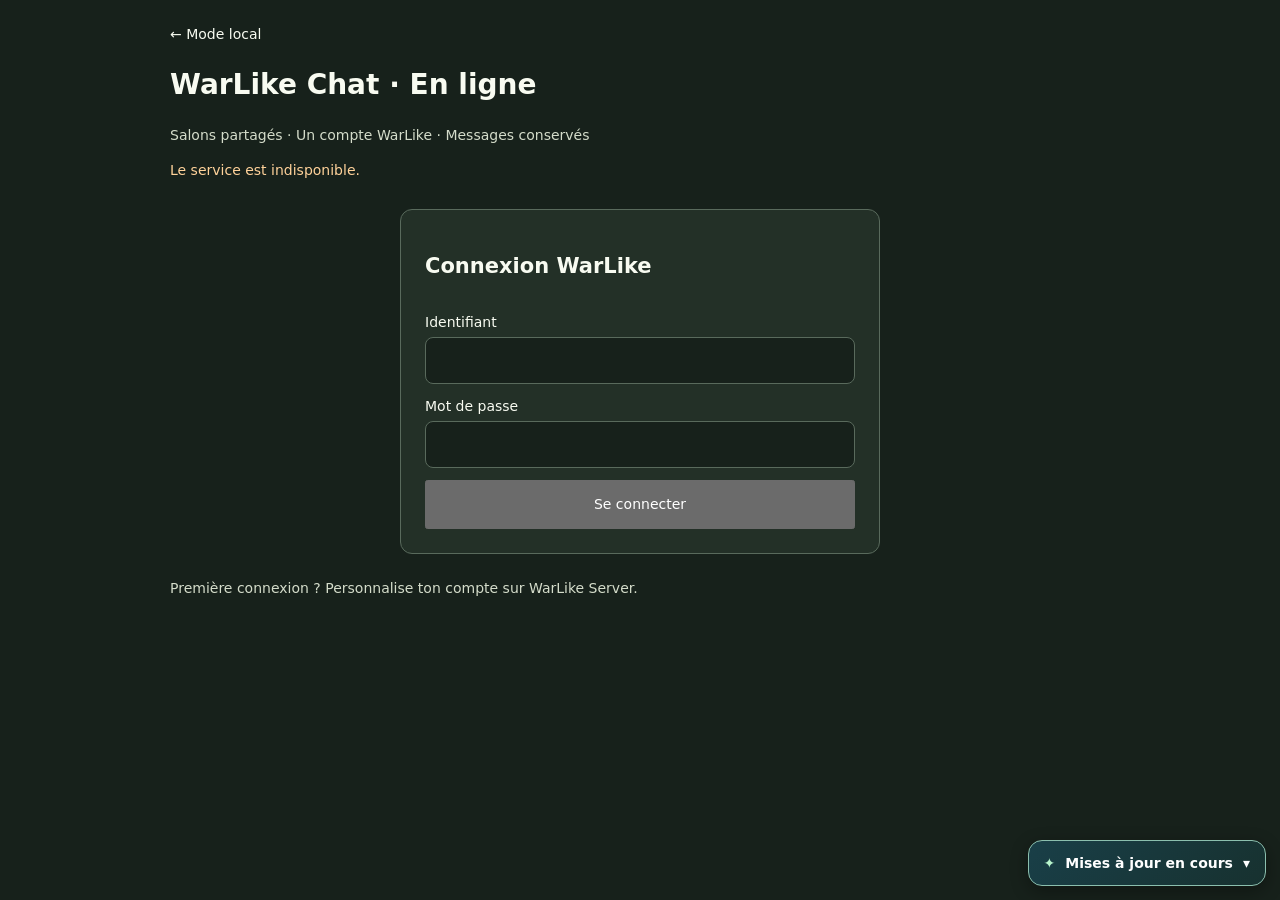
==== commit 3ef98ecb: "Reconcile call desk with current private chat policy, push and CI" ====
--- a/index.html
+++ b/index.html
@@ -1,4 +1,4 @@
 <!doctype html><html data-warlike-app="warlike-chat" lang="fr"><head><meta charset="utf-8"><meta name="viewport" content="width=device-width,initial-scale=1"><title>WarLike Chat — En ligne</title><link rel="stylesheet" href="/style.css"><style>body{padding:24px}.online{max-width:940px;margin:auto}.online input,.online button,.online select{padding:12px;margin:5px;font:inherit}.online input,.online select{color:#f2f7fa;background:#17242b;border:1px solid #53616c;border-radius:8px}.online button{cursor:pointer}#feed{height:50vh;overflow:auto;border:1px solid #52606c;padding:16px;border-radius:12px}#feed article{padding:12px;border-bottom:1px solid #4e5a63}#feedback{min-height:25px;color:#ffd29a}form{margin:12px 0}[hidden]{display:none!important}.hint{color:#b2c5ce}.delete{font-size:12px}#message{width:min(70%,600px)}.exchange{display:grid;grid-template-columns:200px minmax(0,1fr);gap:12px}.exchange aside{border:1px solid var(--wl-border,#53616c);padding:12px;border-radius:10px}#members{display:grid;max-height:40vh;overflow:auto}#members button{text-align:left}#feed article{max-width:85%;background:var(--wl-surface-alt,#303d35);border-radius:10px;margin:8px 0;overflow-wrap:anywhere}#feed article.own{margin-left:auto;border:1px solid var(--wl-border,#53616c)}@media(max-width:600px){.exchange{grid-template-columns:1fr}#members{max-height:110px}} </style>
 <link rel="stylesheet" href="/design-system/warlike-foundation.css?v=1.1">
 <link rel="stylesheet" href="/design-system/warlike-shell.css?v=1.1">
-<style>#login{display:grid;gap:12px;max-width:480px;margin:24px auto;padding:24px;border:1px solid var(--wl-border,#53616c);border-radius:12px;background:var(--wl-surface,#24332b)}#login label{display:grid;gap:4px}#login input{width:100%;box-sizing:border-box;margin:0;color:var(--wl-text,#fff);background:var(--wl-bg,#17242b)}#login button{margin:0}body{background:var(--wl-bg,#17242b);color:var(--wl-text,#fff)}</style><style>.account-bar{display:flex;justify-content:flex-end;margin-bottom:12px}.account-bar details,#recordingsPanel{border:1px solid var(--wl-border,#53616c);background:var(--wl-surface,#24332b);color:var(--wl-text,#fff);padding:16px;border-radius:12px}.account-bar summary{cursor:pointer}.account-bar details[open]{min-width:min(280px,90vw)}.account-bar details button,.account-bar details a{display:block;margin:8px 0}.account-bar a{color:inherit}</style><link rel="stylesheet" href="./warlike-update-status.css"><link rel="stylesheet" href="/online-workspace.css?v=1"></head><body><details class="warlike-update-notice"><summary>Mises à jour en cours</summary><p>WarLike évolue : améliorations et nouvelles fonctionnalités. Vous pouvez continuer à utiliser cette application normalement.</p></details><main class="online"><a href="/local.html">← Mode local</a><h1>WarLike Chat · En ligne</h1><p class="hint">Salons partagés · Un compte WarLike · Messages conservés</p><p id="feedback" role="status">Chargement du formulaire sécurisé…</p><noscript>Active JavaScript pour te connecter.</noscript><section id="auth"><form id="login" method="post" action="/api/login"><h2>Connexion WarLike</h2><label>Identifiant <input name="username" autocomplete="username" required></label><label>Mot de passe <input type="password" name="password" autocomplete="current-password" required></label><button id="loginSubmit" disabled>Se connecter</button></form><p class="hint">Première connexion ? <a href="https://warlike-server.pages.dev/connexion">Personnalise ton compte sur WarLike Server</a>.</p></section><section id="chat" hidden><header class="account-bar"><details id="accountMenu"><summary>Mon compte · <b id="who"></b></summary><p id="accountRole"></p><a href="https://warlike-server.pages.dev/connexion">Gérer mon compte</a><button type="button" id="openRecordings">Mes enregistrements</button><button type="button" id="pushToggle">Activer les notifications</button><p id="pushStatus" role="status"></p><button type="button" id="logout">Se déconnecter</button></details></header><section id="recordingsPanel" hidden aria-labelledby="recordingsTitle"><h2 id="recordingsTitle">Mes enregistrements</h2><button type="button" id="closeRecordings">Retour aux conversations</button><p role="status">Le service de capture des conférences n’est pas encore activé. Aucun enregistrement disponible.</p></section><div id="conversationWorkspace"><details id="meetingPanel"><summary>Réunions</summary><form id="meetingCreate"><label>Titre<input name="title" maxlength="120" required></label><button>Créer une salle</button></form><button id="meetingRefresh">Actualiser les réunions</button><p id="meetingStatus" role="status"></p><div id="meetingList"></div></details><details id="sharedContacts"><summary>Contacts synchronisés WarLike</summary><form id="sharedContactForm"><label>Nom<input name="name" maxlength="80" required></label><label>Numéro WarLike<input name="number" maxlength="24" required></label><button>Enregistrer</button></form><label>Rechercher un contact<input id="sharedSearch" type="search" maxlength="80"></label><button id="sharedContactRefresh" type="button">Actualiser</button><p id="sharedContactStatus" role="status"></p><ul id="sharedContactList"></ul></details><div class="exchange"><aside><h3>Conversations</h3><select id="room" aria-label="Salon" hidden></select><nav id="roomList" aria-label="Salons"></nav><h3>Membres</h3><small>● En ligne · ○ Hors ligne</small><div id="members"></div></aside><section class="conversation"><h2 id="activeRoom">Conversation</h2><div id="feed" role="log" aria-live="polite"></div><form id="sendForm"><label for="message">Message</label><input id="message" maxlength="2000" required placeholder="Écris un message…"><button>Envoyer</button></form><small>Actualisation toutes les 3 secondes · Messages partagés avec les membres connectés</small></section></div></div></section></main><script type="module" src="/online.js?v=7"></script></body></html>
+<style>#login{display:grid;gap:12px;max-width:480px;margin:24px auto;padding:24px;border:1px solid var(--wl-border,#53616c);border-radius:12px;background:var(--wl-surface,#24332b)}#login label{display:grid;gap:4px}#login input{width:100%;box-sizing:border-box;margin:0;color:var(--wl-text,#fff);background:var(--wl-bg,#17242b)}#login button{margin:0}body{background:var(--wl-bg,#17242b);color:var(--wl-text,#fff)}</style><style>.account-bar{display:flex;justify-content:flex-end;margin-bottom:12px}.account-bar details,#recordingsPanel{border:1px solid var(--wl-border,#53616c);background:var(--wl-surface,#24332b);color:var(--wl-text,#fff);padding:16px;border-radius:12px}.account-bar summary{cursor:pointer}.account-bar details[open]{min-width:min(280px,90vw)}.account-bar details button,.account-bar details a{display:block;margin:8px 0}.account-bar a{color:inherit}</style><link rel="stylesheet" href="./warlike-update-status.css"></head><body><details class="warlike-update-notice"><summary>Mises à jour en cours</summary><p>WarLike évolue : améliorations et nouvelles fonctionnalités. Vous pouvez continuer à utiliser cette application normalement.</p></details><main class="online"><a href="/local.html">← Mode local</a><h1>WarLike Chat · En ligne</h1><p class="hint">Salons partagés · Un compte WarLike · Messages conservés</p><p id="feedback" role="status">Chargement du formulaire sécurisé…</p><noscript>Active JavaScript pour te connecter.</noscript><section id="auth"><form id="login" method="post" action="/api/login"><h2>Connexion WarLike</h2><label>Identifiant <input name="username" autocomplete="username" required></label><label>Mot de passe <input type="password" name="password" autocomplete="current-password" required></label><button id="loginSubmit" disabled>Se connecter</button></form><p class="hint">Première connexion ? <a href="https://warlike-server.pages.dev/connexion">Personnalise ton compte sur WarLike Server</a>.</p></section><section id="chat" hidden><header class="account-bar"><details id="accountMenu"><summary>Mon compte · <b id="who"></b></summary><p id="accountRole"></p><a href="https://warlike-server.pages.dev/connexion">Gérer mon compte</a><button type="button" id="openRecordings">Mes enregistrements</button><button type="button" id="pushToggle">Activer les notifications</button><p id="pushStatus" role="status"></p><button type="button" id="logout">Se déconnecter</button></details></header><section id="recordingsPanel" hidden aria-labelledby="recordingsTitle"><h2 id="recordingsTitle">Mes enregistrements</h2><button type="button" id="closeRecordings">Retour aux conversations</button><p role="status">Le service de capture des conférences n’est pas encore activé. Aucun enregistrement disponible.</p></section><div id="conversationWorkspace"><details id="meetingPanel"><summary>Réunions</summary><form id="meetingCreate"><label>Titre<input name="title" maxlength="120" required></label><button>Créer une salle</button></form><button id="meetingRefresh">Actualiser les réunions</button><p id="meetingStatus" role="status"></p><div id="meetingList"></div></details><details id="sharedContacts"><summary>Contacts synchronisés WarLike</summary><form id="sharedContactForm"><label>Nom<input name="name" maxlength="80" required></label><label>Numéro WarLike<input name="number" maxlength="24" required></label><button>Enregistrer</button></form><label>Rechercher un contact<input id="sharedSearch" type="search" maxlength="80"></label><button id="sharedContactRefresh" type="button">Actualiser</button><p id="sharedContactStatus" role="status"></p><ul id="sharedContactList"></ul></details><label>Salon <select id="room"></select></label><div class="exchange"><aside><h3>Membres</h3><small>● En ligne · ○ Hors ligne</small><div id="members"></div></aside><div id="feed" role="log" aria-live="polite"></div></div><form id="sendForm"><label for="message">Message</label><input id="message" maxlength="2000" required placeholder="Écris un message…"><button>Envoyer</button></form><small>Actualisation toutes les 3 secondes · Messages partagés avec les membres connectés</small></div></section></main><script type="module" src="/online.js?v=6"></script></body></html>
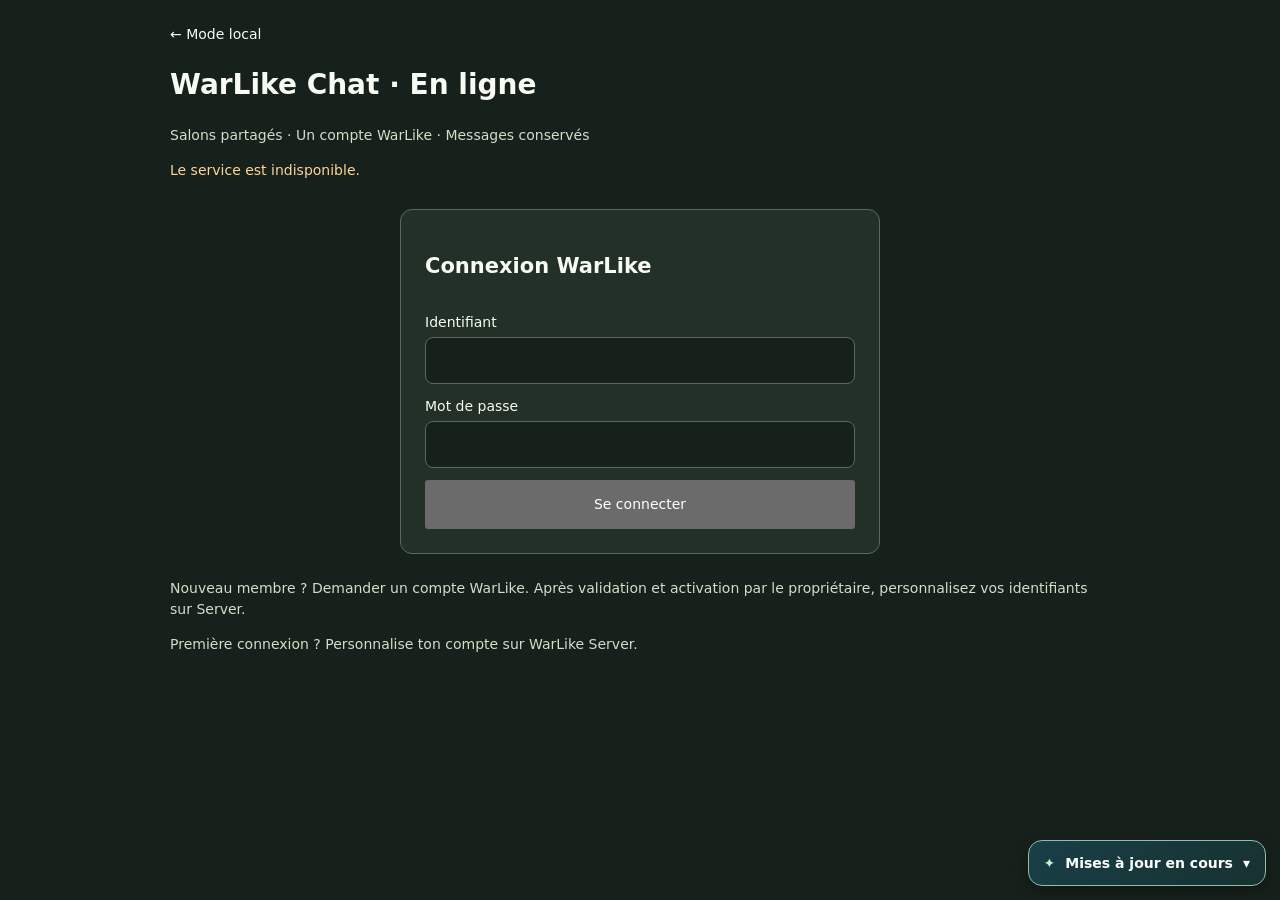
==== commit 09add3fc: "Merge pull request #14 from Motherlode94/registration-entrypoint R06b — Centralized account enrollme" ====
--- a/index.html
+++ b/index.html
@@ -1,4 +1,4 @@
 <!doctype html><html data-warlike-app="warlike-chat" lang="fr"><head><meta charset="utf-8"><meta name="viewport" content="width=device-width,initial-scale=1"><title>WarLike Chat — En ligne</title><link rel="stylesheet" href="/style.css"><style>body{padding:24px}.online{max-width:940px;margin:auto}.online input,.online button,.online select{padding:12px;margin:5px;font:inherit}.online input,.online select{color:#f2f7fa;background:#17242b;border:1px solid #53616c;border-radius:8px}.online button{cursor:pointer}#feed{height:50vh;overflow:auto;border:1px solid #52606c;padding:16px;border-radius:12px}#feed article{padding:12px;border-bottom:1px solid #4e5a63}#feedback{min-height:25px;color:#ffd29a}form{margin:12px 0}[hidden]{display:none!important}.hint{color:#b2c5ce}.delete{font-size:12px}#message{width:min(70%,600px)}.exchange{display:grid;grid-template-columns:200px minmax(0,1fr);gap:12px}.exchange aside{border:1px solid var(--wl-border,#53616c);padding:12px;border-radius:10px}#members{display:grid;max-height:40vh;overflow:auto}#members button{text-align:left}#feed article{max-width:85%;background:var(--wl-surface-alt,#303d35);border-radius:10px;margin:8px 0;overflow-wrap:anywhere}#feed article.own{margin-left:auto;border:1px solid var(--wl-border,#53616c)}@media(max-width:600px){.exchange{grid-template-columns:1fr}#members{max-height:110px}} </style>
 <link rel="stylesheet" href="/design-system/warlike-foundation.css?v=1.1">
 <link rel="stylesheet" href="/design-system/warlike-shell.css?v=1.1">
-<style>#login{display:grid;gap:12px;max-width:480px;margin:24px auto;padding:24px;border:1px solid var(--wl-border,#53616c);border-radius:12px;background:var(--wl-surface,#24332b)}#login label{display:grid;gap:4px}#login input{width:100%;box-sizing:border-box;margin:0;color:var(--wl-text,#fff);background:var(--wl-bg,#17242b)}#login button{margin:0}body{background:var(--wl-bg,#17242b);color:var(--wl-text,#fff)}</style><style>.account-bar{display:flex;justify-content:flex-end;margin-bottom:12px}.account-bar details,#recordingsPanel{border:1px solid var(--wl-border,#53616c);background:var(--wl-surface,#24332b);color:var(--wl-text,#fff);padding:16px;border-radius:12px}.account-bar summary{cursor:pointer}.account-bar details[open]{min-width:min(280px,90vw)}.account-bar details button,.account-bar details a{display:block;margin:8px 0}.account-bar a{color:inherit}</style><link rel="stylesheet" href="./warlike-update-status.css"></head><body><details class="warlike-update-notice"><summary>Mises à jour en cours</summary><p>WarLike évolue : améliorations et nouvelles fonctionnalités. Vous pouvez continuer à utiliser cette application normalement.</p></details><main class="online"><a href="/local.html">← Mode local</a><h1>WarLike Chat · En ligne</h1><p class="hint">Salons partagés · Un compte WarLike · Messages conservés</p><p id="feedback" role="status">Chargement du formulaire sécurisé…</p><noscript>Active JavaScript pour te connecter.</noscript><section id="auth"><form id="login" method="post" action="/api/login"><h2>Connexion WarLike</h2><label>Identifiant <input name="username" autocomplete="username" required></label><label>Mot de passe <input type="password" name="password" autocomplete="current-password" required></label><button id="loginSubmit" disabled>Se connecter</button></form><p class="hint">Première connexion ? <a href="https://warlike-server.pages.dev/connexion">Personnalise ton compte sur WarLike Server</a>.</p></section><section id="chat" hidden><header class="account-bar"><details id="accountMenu"><summary>Mon compte · <b id="who"></b></summary><p id="accountRole"></p><a href="https://warlike-server.pages.dev/connexion">Gérer mon compte</a><button type="button" id="openRecordings">Mes enregistrements</button><button type="button" id="pushToggle">Activer les notifications</button><p id="pushStatus" role="status"></p><button type="button" id="logout">Se déconnecter</button></details></header><section id="recordingsPanel" hidden aria-labelledby="recordingsTitle"><h2 id="recordingsTitle">Mes enregistrements</h2><button type="button" id="closeRecordings">Retour aux conversations</button><p role="status">Le service de capture des conférences n’est pas encore activé. Aucun enregistrement disponible.</p></section><div id="conversationWorkspace"><details id="meetingPanel"><summary>Réunions</summary><form id="meetingCreate"><label>Titre<input name="title" maxlength="120" required></label><button>Créer une salle</button></form><button id="meetingRefresh">Actualiser les réunions</button><p id="meetingStatus" role="status"></p><div id="meetingList"></div></details><details id="sharedContacts"><summary>Contacts synchronisés WarLike</summary><form id="sharedContactForm"><label>Nom<input name="name" maxlength="80" required></label><label>Numéro WarLike<input name="number" maxlength="24" required></label><button>Enregistrer</button></form><label>Rechercher un contact<input id="sharedSearch" type="search" maxlength="80"></label><button id="sharedContactRefresh" type="button">Actualiser</button><p id="sharedContactStatus" role="status"></p><ul id="sharedContactList"></ul></details><label>Salon <select id="room"></select></label><div class="exchange"><aside><h3>Membres</h3><small>● En ligne · ○ Hors ligne</small><div id="members"></div></aside><div id="feed" role="log" aria-live="polite"></div></div><form id="sendForm"><label for="message">Message</label><input id="message" maxlength="2000" required placeholder="Écris un message…"><button>Envoyer</button></form><small>Actualisation toutes les 3 secondes · Messages partagés avec les membres connectés</small></div></section></main><script type="module" src="/online.js?v=6"></script></body></html>
+<style>#login{display:grid;gap:12px;max-width:480px;margin:24px auto;padding:24px;border:1px solid var(--wl-border,#53616c);border-radius:12px;background:var(--wl-surface,#24332b)}#login label{display:grid;gap:4px}#login input{width:100%;box-sizing:border-box;margin:0;color:var(--wl-text,#fff);background:var(--wl-bg,#17242b)}#login button{margin:0}body{background:var(--wl-bg,#17242b);color:var(--wl-text,#fff)}</style><style>.account-bar{display:flex;justify-content:flex-end;margin-bottom:12px}.account-bar details,#recordingsPanel{border:1px solid var(--wl-border,#53616c);background:var(--wl-surface,#24332b);color:var(--wl-text,#fff);padding:16px;border-radius:12px}.account-bar summary{cursor:pointer}.account-bar details[open]{min-width:min(280px,90vw)}.account-bar details button,.account-bar details a{display:block;margin:8px 0}.account-bar a{color:inherit}</style><link rel="stylesheet" href="./warlike-update-status.css"></head><body><details class="warlike-update-notice"><summary>Mises à jour en cours</summary><p>WarLike évolue : améliorations et nouvelles fonctionnalités. Vous pouvez continuer à utiliser cette application normalement.</p></details><main class="online"><a href="/local.html">← Mode local</a><h1>WarLike Chat · En ligne</h1><p class="hint">Salons partagés · Un compte WarLike · Messages conservés</p><p id="feedback" role="status">Chargement du formulaire sécurisé…</p><noscript>Active JavaScript pour te connecter.</noscript><section id="auth"><form id="login" method="post" action="/api/login"><h2>Connexion WarLike</h2><label>Identifiant <input name="username" autocomplete="username" required></label><label>Mot de passe <input type="password" name="password" autocomplete="current-password" required></label><button id="loginSubmit" disabled>Se connecter</button></form><p class="hint">Nouveau membre ? <a href="https://warlike-server.pages.dev/demande-compte">Demander un compte WarLike</a>. Après validation et activation par le propriétaire, personnalisez vos identifiants sur <a href="https://warlike-server.pages.dev/connexion">Server</a>.</p><p class="hint">Première connexion ? <a href="https://warlike-server.pages.dev/connexion">Personnalise ton compte sur WarLike Server</a>.</p></section><section id="chat" hidden><header class="account-bar"><details id="accountMenu"><summary>Mon compte · <b id="who"></b></summary><p id="accountRole"></p><a href="https://warlike-server.pages.dev/connexion">Gérer mon compte</a><button type="button" id="openRecordings">Mes enregistrements</button><button type="button" id="pushToggle">Activer les notifications</button><p id="pushStatus" role="status"></p><button type="button" id="logout">Se déconnecter</button></details></header><section id="recordingsPanel" hidden aria-labelledby="recordingsTitle"><h2 id="recordingsTitle">Mes enregistrements</h2><button type="button" id="closeRecordings">Retour aux conversations</button><p role="status">Le service de capture des conférences n’est pas encore activé. Aucun enregistrement disponible.</p></section><div id="conversationWorkspace"><details id="meetingPanel"><summary>Réunions</summary><form id="meetingCreate"><label>Titre<input name="title" maxlength="120" required></label><button>Créer une salle</button></form><button id="meetingRefresh">Actualiser les réunions</button><p id="meetingStatus" role="status"></p><div id="meetingList"></div></details><details id="sharedContacts"><summary>Contacts synchronisés WarLike</summary><form id="sharedContactForm"><label>Nom<input name="name" maxlength="80" required></label><label>Numéro WarLike<input name="number" maxlength="24" required></label><button>Enregistrer</button></form><label>Rechercher un contact<input id="sharedSearch" type="search" maxlength="80"></label><button id="sharedContactRefresh" type="button">Actualiser</button><p id="sharedContactStatus" role="status"></p><ul id="sharedContactList"></ul></details><label>Salon <select id="room"></select></label><div class="exchange"><aside><h3>Membres</h3><small>● En ligne · ○ Hors ligne</small><div id="members"></div></aside><div id="feed" role="log" aria-live="polite"></div></div><form id="sendForm"><label for="message">Message</label><input id="message" maxlength="2000" required placeholder="Écris un message…"><button>Envoyer</button></form><small>Actualisation toutes les 3 secondes · Messages partagés avec les membres connectés</small></div></section></main><script type="module" src="/online.js?v=6"></script></body></html>
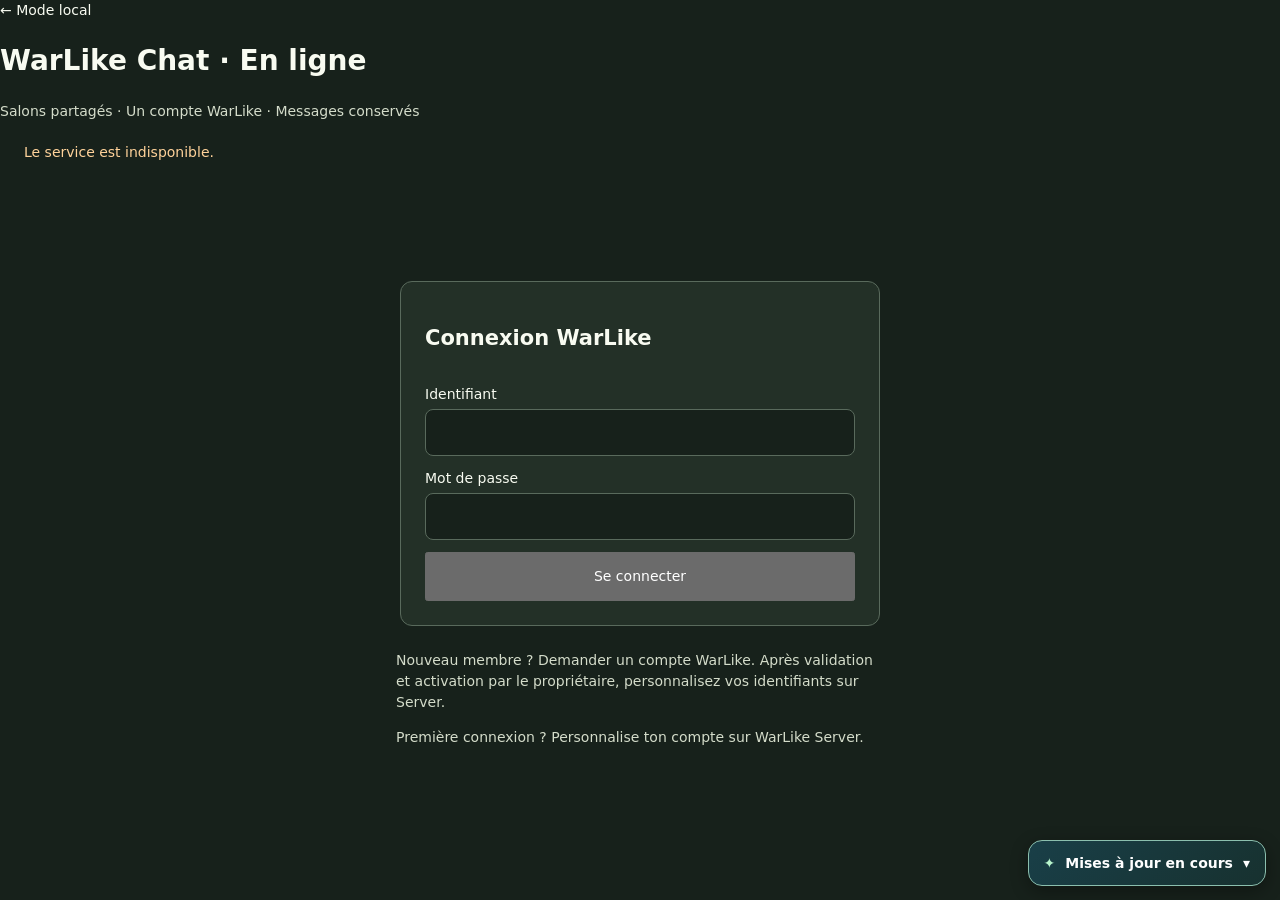
==== commit 8ea9af9a: "Integrate merged centralized enrollment into workspace" ====
--- a/index.html
+++ b/index.html
@@ -1,4 +1,4 @@
 <!doctype html><html data-warlike-app="warlike-chat" lang="fr"><head><meta charset="utf-8"><meta name="viewport" content="width=device-width,initial-scale=1"><title>WarLike Chat — En ligne</title><link rel="stylesheet" href="/style.css"><style>body{padding:24px}.online{max-width:940px;margin:auto}.online input,.online button,.online select{padding:12px;margin:5px;font:inherit}.online input,.online select{color:#f2f7fa;background:#17242b;border:1px solid #53616c;border-radius:8px}.online button{cursor:pointer}#feed{height:50vh;overflow:auto;border:1px solid #52606c;padding:16px;border-radius:12px}#feed article{padding:12px;border-bottom:1px solid #4e5a63}#feedback{min-height:25px;color:#ffd29a}form{margin:12px 0}[hidden]{display:none!important}.hint{color:#b2c5ce}.delete{font-size:12px}#message{width:min(70%,600px)}.exchange{display:grid;grid-template-columns:200px minmax(0,1fr);gap:12px}.exchange aside{border:1px solid var(--wl-border,#53616c);padding:12px;border-radius:10px}#members{display:grid;max-height:40vh;overflow:auto}#members button{text-align:left}#feed article{max-width:85%;background:var(--wl-surface-alt,#303d35);border-radius:10px;margin:8px 0;overflow-wrap:anywhere}#feed article.own{margin-left:auto;border:1px solid var(--wl-border,#53616c)}@media(max-width:600px){.exchange{grid-template-columns:1fr}#members{max-height:110px}} </style>
 <link rel="stylesheet" href="/design-system/warlike-foundation.css?v=1.1">
 <link rel="stylesheet" href="/design-system/warlike-shell.css?v=1.1">
-<style>#login{display:grid;gap:12px;max-width:480px;margin:24px auto;padding:24px;border:1px solid var(--wl-border,#53616c);border-radius:12px;background:var(--wl-surface,#24332b)}#login label{display:grid;gap:4px}#login input{width:100%;box-sizing:border-box;margin:0;color:var(--wl-text,#fff);background:var(--wl-bg,#17242b)}#login button{margin:0}body{background:var(--wl-bg,#17242b);color:var(--wl-text,#fff)}</style><style>.account-bar{display:flex;justify-content:flex-end;margin-bottom:12px}.account-bar details,#recordingsPanel{border:1px solid var(--wl-border,#53616c);background:var(--wl-surface,#24332b);color:var(--wl-text,#fff);padding:16px;border-radius:12px}.account-bar summary{cursor:pointer}.account-bar details[open]{min-width:min(280px,90vw)}.account-bar details button,.account-bar details a{display:block;margin:8px 0}.account-bar a{color:inherit}</style><link rel="stylesheet" href="./warlike-update-status.css"></head><body><details class="warlike-update-notice"><summary>Mises à jour en cours</summary><p>WarLike évolue : améliorations et nouvelles fonctionnalités. Vous pouvez continuer à utiliser cette application normalement.</p></details><main class="online"><a href="/local.html">← Mode local</a><h1>WarLike Chat · En ligne</h1><p class="hint">Salons partagés · Un compte WarLike · Messages conservés</p><p id="feedback" role="status">Chargement du formulaire sécurisé…</p><noscript>Active JavaScript pour te connecter.</noscript><section id="auth"><form id="login" method="post" action="/api/login"><h2>Connexion WarLike</h2><label>Identifiant <input name="username" autocomplete="username" required></label><label>Mot de passe <input type="password" name="password" autocomplete="current-password" required></label><button id="loginSubmit" disabled>Se connecter</button></form><p class="hint">Nouveau membre ? <a href="https://warlike-server.pages.dev/demande-compte">Demander un compte WarLike</a>. Après validation et activation par le propriétaire, personnalisez vos identifiants sur <a href="https://warlike-server.pages.dev/connexion">Server</a>.</p><p class="hint">Première connexion ? <a href="https://warlike-server.pages.dev/connexion">Personnalise ton compte sur WarLike Server</a>.</p></section><section id="chat" hidden><header class="account-bar"><details id="accountMenu"><summary>Mon compte · <b id="who"></b></summary><p id="accountRole"></p><a href="https://warlike-server.pages.dev/connexion">Gérer mon compte</a><button type="button" id="openRecordings">Mes enregistrements</button><button type="button" id="pushToggle">Activer les notifications</button><p id="pushStatus" role="status"></p><button type="button" id="logout">Se déconnecter</button></details></header><section id="recordingsPanel" hidden aria-labelledby="recordingsTitle"><h2 id="recordingsTitle">Mes enregistrements</h2><button type="button" id="closeRecordings">Retour aux conversations</button><p role="status">Le service de capture des conférences n’est pas encore activé. Aucun enregistrement disponible.</p></section><div id="conversationWorkspace"><details id="meetingPanel"><summary>Réunions</summary><form id="meetingCreate"><label>Titre<input name="title" maxlength="120" required></label><button>Créer une salle</button></form><button id="meetingRefresh">Actualiser les réunions</button><p id="meetingStatus" role="status"></p><div id="meetingList"></div></details><details id="sharedContacts"><summary>Contacts synchronisés WarLike</summary><form id="sharedContactForm"><label>Nom<input name="name" maxlength="80" required></label><label>Numéro WarLike<input name="number" maxlength="24" required></label><button>Enregistrer</button></form><label>Rechercher un contact<input id="sharedSearch" type="search" maxlength="80"></label><button id="sharedContactRefresh" type="button">Actualiser</button><p id="sharedContactStatus" role="status"></p><ul id="sharedContactList"></ul></details><label>Salon <select id="room"></select></label><div class="exchange"><aside><h3>Membres</h3><small>● En ligne · ○ Hors ligne</small><div id="members"></div></aside><div id="feed" role="log" aria-live="polite"></div></div><form id="sendForm"><label for="message">Message</label><input id="message" maxlength="2000" required placeholder="Écris un message…"><button>Envoyer</button></form><small>Actualisation toutes les 3 secondes · Messages partagés avec les membres connectés</small></div></section></main><script type="module" src="/online.js?v=6"></script></body></html>
+<style>#login{display:grid;gap:12px;max-width:480px;margin:24px auto;padding:24px;border:1px solid var(--wl-border,#53616c);border-radius:12px;background:var(--wl-surface,#24332b)}#login label{display:grid;gap:4px}#login input{width:100%;box-sizing:border-box;margin:0;color:var(--wl-text,#fff);background:var(--wl-bg,#17242b)}#login button{margin:0}body{background:var(--wl-bg,#17242b);color:var(--wl-text,#fff)}</style><style>.account-bar{display:flex;justify-content:flex-end;margin-bottom:12px}.account-bar details,#recordingsPanel{border:1px solid var(--wl-border,#53616c);background:var(--wl-surface,#24332b);color:var(--wl-text,#fff);padding:16px;border-radius:12px}.account-bar summary{cursor:pointer}.account-bar details[open]{min-width:min(280px,90vw)}.account-bar details button,.account-bar details a{display:block;margin:8px 0}.account-bar a{color:inherit}</style><link rel="stylesheet" href="./warlike-update-status.css"><link rel="stylesheet" href="/online-workspace.css?v=1"></head><body><details class="warlike-update-notice"><summary>Mises à jour en cours</summary><p>WarLike évolue : améliorations et nouvelles fonctionnalités. Vous pouvez continuer à utiliser cette application normalement.</p></details><main class="online"><a href="/local.html">← Mode local</a><h1>WarLike Chat · En ligne</h1><p class="hint">Salons partagés · Un compte WarLike · Messages conservés</p><p id="feedback" role="status">Chargement du formulaire sécurisé…</p><noscript>Active JavaScript pour te connecter.</noscript><section id="auth"><form id="login" method="post" action="/api/login"><h2>Connexion WarLike</h2><label>Identifiant <input name="username" autocomplete="username" required></label><label>Mot de passe <input type="password" name="password" autocomplete="current-password" required></label><button id="loginSubmit" disabled>Se connecter</button></form><p class="hint">Nouveau membre ? <a href="https://warlike-server.pages.dev/demande-compte">Demander un compte WarLike</a>. Après validation et activation par le propriétaire, personnalisez vos identifiants sur <a href="https://warlike-server.pages.dev/connexion">Server</a>.</p><p class="hint">Première connexion ? <a href="https://warlike-server.pages.dev/connexion">Personnalise ton compte sur WarLike Server</a>.</p></section><section id="chat" hidden><header class="account-bar"><details id="accountMenu"><summary>Mon compte · <b id="who"></b></summary><p id="accountRole"></p><a href="https://warlike-server.pages.dev/connexion">Gérer mon compte</a><button type="button" id="openRecordings">Mes enregistrements</button><button type="button" id="pushToggle">Activer les notifications</button><p id="pushStatus" role="status"></p><button type="button" id="logout">Se déconnecter</button></details></header><section id="recordingsPanel" hidden aria-labelledby="recordingsTitle"><h2 id="recordingsTitle">Mes enregistrements</h2><button type="button" id="closeRecordings">Retour aux conversations</button><p role="status">Le service de capture des conférences n’est pas encore activé. Aucun enregistrement disponible.</p></section><div id="conversationWorkspace"><details id="meetingPanel"><summary>Réunions</summary><form id="meetingCreate"><label>Titre<input name="title" maxlength="120" required></label><button>Créer une salle</button></form><button id="meetingRefresh">Actualiser les réunions</button><p id="meetingStatus" role="status"></p><div id="meetingList"></div></details><details id="sharedContacts"><summary>Contacts synchronisés WarLike</summary><form id="sharedContactForm"><label>Nom<input name="name" maxlength="80" required></label><label>Numéro WarLike<input name="number" maxlength="24" required></label><button>Enregistrer</button></form><label>Rechercher un contact<input id="sharedSearch" type="search" maxlength="80"></label><button id="sharedContactRefresh" type="button">Actualiser</button><p id="sharedContactStatus" role="status"></p><ul id="sharedContactList"></ul></details><div class="exchange"><aside><h3>Conversations</h3><select id="room" aria-label="Salon" hidden></select><nav id="roomList" aria-label="Salons"></nav><h3>Membres</h3><small>● En ligne · ○ Hors ligne</small><div id="members"></div></aside><section class="conversation"><h2 id="activeRoom">Conversation</h2><div id="feed" role="log" aria-live="polite"></div><form id="sendForm"><label for="message">Message</label><input id="message" maxlength="2000" required placeholder="Écris un message…"><button>Envoyer</button></form><small>Actualisation toutes les 3 secondes · Messages partagés avec les membres connectés</small></section></div></div></section></main><script type="module" src="/online.js?v=7"></script></body></html>
--- a/online-workspace.css
+++ b/online-workspace.css
@@ -0,0 +1 @@
+html[data-warlike-app="warlike-chat"] body{margin:0;padding:0;min-height:100dvh;display:block}html[data-warlike-app="warlike-chat"] .online{width:100%;max-width:none;margin:0;padding:0;box-sizing:border-box}.chat-brand{display:flex;align-items:center;gap:20px;padding:14px 24px;border-bottom:1px solid var(--wl-border,#53616c)}.chat-brand h1{font-size:22px;margin:0}.chat-brand span{color:var(--wl-text-muted,#aabdb4)}#feedback{padding:6px 24px;margin:0;min-height:20px}#chat .exchange{display:grid;grid-template-columns:280px minmax(0,1fr);gap:0;min-height:calc(100dvh - 100px)}#chat .exchange aside{border-radius:0;border:0;border-right:1px solid var(--wl-border,#53616c);background:var(--wl-surface,#202d26);padding:16px}.account{display:grid;gap:8px;padding-bottom:16px;border-bottom:1px solid var(--wl-border,#53616c)}#roomList,#members{display:grid;gap:4px}#roomList button,#members button{margin:0;text-align:left;background:transparent;color:inherit;border:1px solid transparent;border-radius:6px}#roomList button[aria-current=true]{background:var(--wl-surface-alt,#36483e);border-color:var(--wl-border,#53616c)}.conversation{display:flex;flex-direction:column;min-width:0;padding:18px;gap:12px;height:calc(100dvh - 110px);box-sizing:border-box}.conversation h2{margin:0;font-size:20px}#feed{flex:1;min-height:100px;height:auto;border-radius:8px}#feed:empty:after{content:"Aucun message dans cette conversation.";color:var(--wl-text-muted,#aabdb4)}#sendForm{display:flex;gap:8px;align-items:center;margin:0}#sendForm #message{flex:1;min-width:0;width:auto}#auth{max-width:520px;margin:8vh auto;padding:16px}.conversation form:not(#sendForm){display:flex;gap:4px;margin:0}.conversation section{max-height:22vh;overflow:auto}@media(max-width:700px){#chat .exchange{grid-template-columns:1fr}.conversation{height:65dvh}.chat-brand{flex-wrap:wrap}#roomList{display:flex;flex-wrap:wrap}#members{max-height:110px}}
